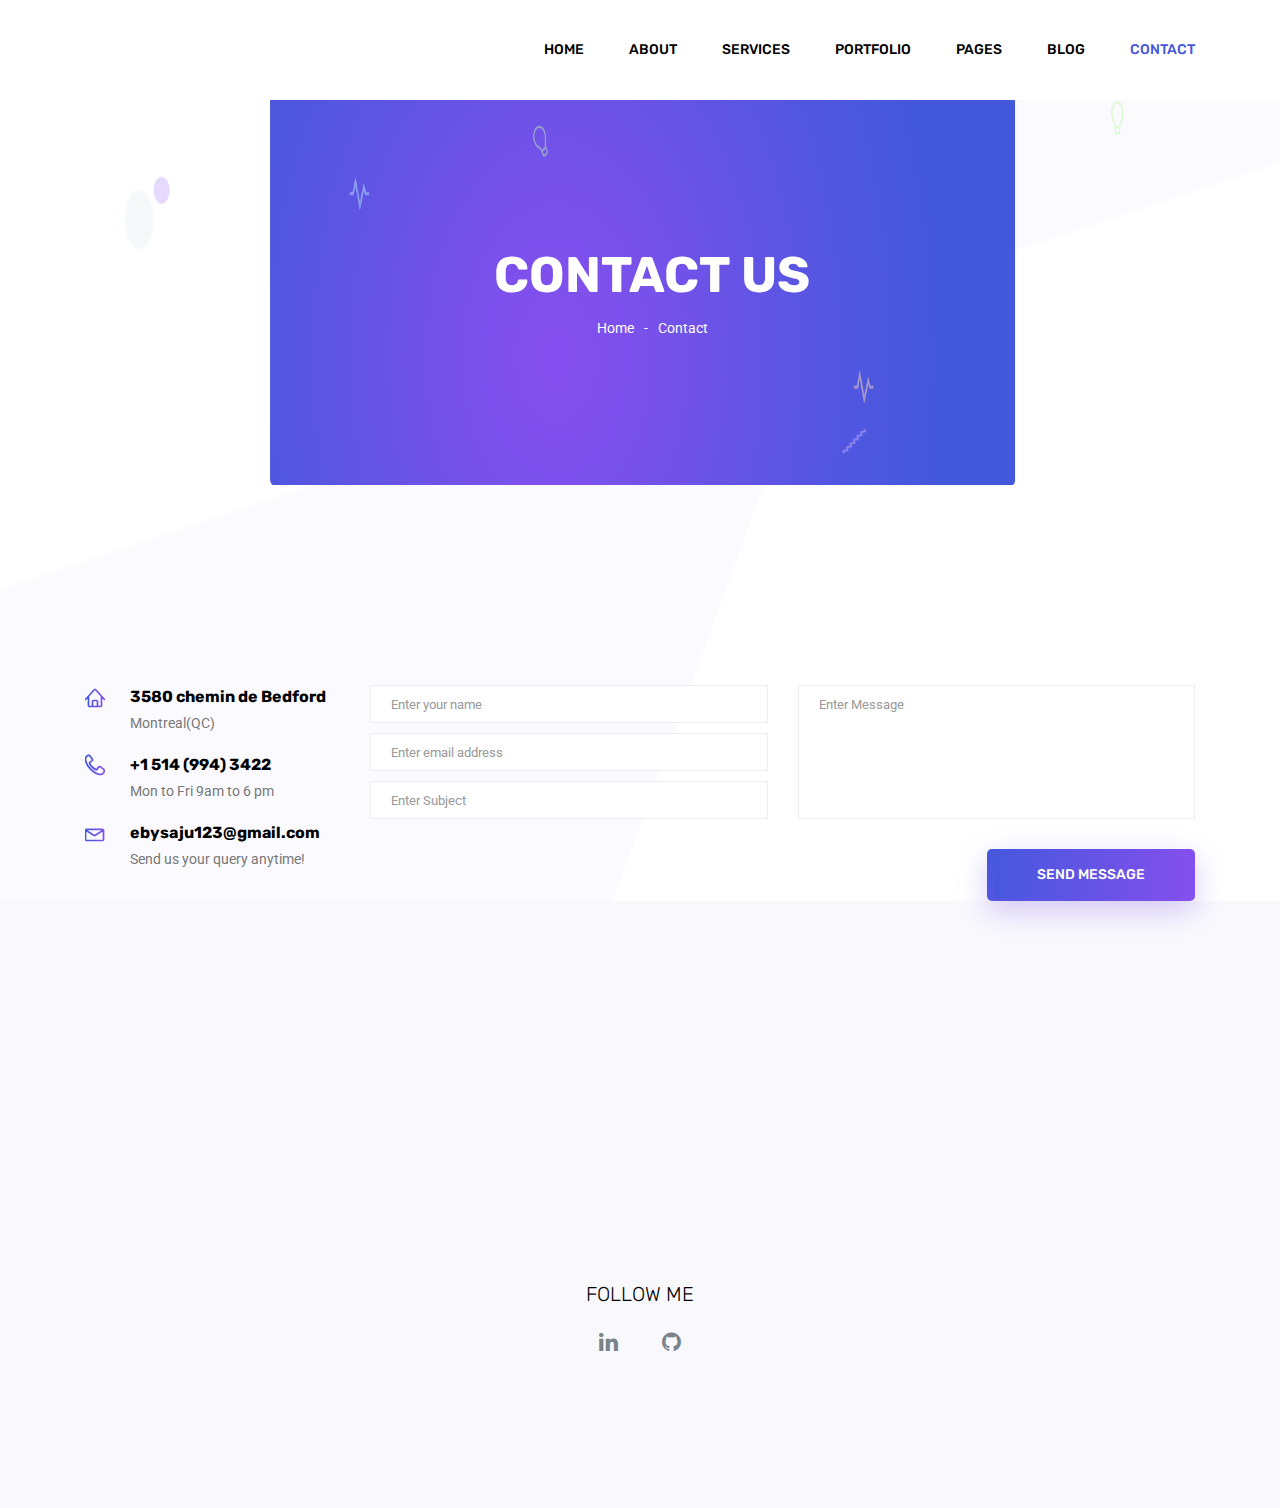
==== contact.html @ 3477c59a "portfolio" ====
<!doctype html>
<html lang="en">

<head>
	<!-- Required meta tags -->
	<meta charset="utf-8">
	<meta name="viewport" content="width=device-width, initial-scale=1, shrink-to-fit=no">
	<link rel="icon" href="img/favicon.png" type="image/png">
	<title>Contact Us</title>
	<!-- Bootstrap CSS -->
	<link rel="stylesheet" href="css/bootstrap.css">
	<link rel="stylesheet" href="vendors/linericon/style.css">
	<link rel="stylesheet" href="css/font-awesome.min.css">
	<link rel="stylesheet" href="vendors/owl-carousel/owl.carousel.min.css">
	<link rel="stylesheet" href="css/magnific-popup.css">
	<link rel="stylesheet" href="vendors/nice-select/css/nice-select.css">
	<!-- main css -->
	<link rel="stylesheet" href="css/style.css">
</head>

<body>

	<!--================ Start Header Area =================-->
	<header class="header_area">
		<div class="main_menu">
			<nav class="navbar navbar-expand-lg navbar-light">
				<div class="container">
					<!-- Brand and toggle get grouped for better mobile display -->
					<a class="navbar-brand logo_h" href="index.html"><img src="img/logo.png" alt=""></a>
					<button class="navbar-toggler" type="button" data-toggle="collapse" data-target="#navbarSupportedContent"
					 aria-controls="navbarSupportedContent" aria-expanded="false" aria-label="Toggle navigation">
						<span class="icon-bar"></span>
						<span class="icon-bar"></span>
						<span class="icon-bar"></span>
					</button>
					<!-- Collect the nav links, forms, and other content for toggling -->
					<div class="collapse navbar-collapse offset" id="navbarSupportedContent">
						<ul class="nav navbar-nav menu_nav justify-content-end">
							<li class="nav-item"><a class="nav-link" href="index.html">Home</a></li>
							<li class="nav-item"><a class="nav-link" href="about.html">About</a></li>
							<li class="nav-item"><a class="nav-link" href="services.html">Services</a></li>
							<li class="nav-item"><a class="nav-link" href="portfolio.html">Portfolio</a></li>
							<li class="nav-item submenu dropdown">
								<a href="#" class="nav-link dropdown-toggle" data-toggle="dropdown" role="button" aria-haspopup="true"
								 aria-expanded="false">Pages</a>
								<ul class="dropdown-menu">
                                    <li class="nav-item"><a class="nav-link" href="elements.html">Elements</a></li>
                                    <li class="nav-item"><a class="nav-link" href="portfolio-details.html">Portfolio Details</a></li>
								</ul>
							</li>
							<li class="nav-item submenu dropdown">
								<a href="#" class="nav-link dropdown-toggle" data-toggle="dropdown" role="button" aria-haspopup="true"
								 aria-expanded="false">Blog</a>
								<ul class="dropdown-menu">
									<li class="nav-item"><a class="nav-link" href="blog.html">Blog</a></li>
									<li class="nav-item"><a class="nav-link" href="single-blog.html">Blog Details</a></li>
								</ul>
							</li>
							<li class="nav-item active"><a class="nav-link" href="contact.html">Contact</a></li>
						</ul>
					</div>
				</div>
			</nav>
		</div>
	</header>
	<!--================ End Header Area =================-->

    <!--================ Start Banner Area =================-->
    <section class="banner_area">
        <div class="banner_inner d-flex align-items-center">
            <div class="container">
                <div class="banner_content text-center">
                    <h2>Contact Us</h2>
                    <div class="page_link">
                        <a href="index.html">Home</a>
                        <a href="contact.html">Contact</a>
                    </div>
                </div>
            </div>
        </div>
    </section>
    <!--================ End Banner Area =================-->
    
    <!--================Contact Area =================-->
    <section class="contact_area section_gap">
        <div class="container">
            <div class="row">
                <div class="col-lg-3">
                    <div class="contact_info">
                        <div class="info_item">
                            <i class="lnr lnr-home"></i>
                            <h6>3580 chemin de Bedford</h6>
                            <p>Montreal(QC)</p>
                        </div>
                        <div class="info_item">
                            <i class="lnr lnr-phone-handset"></i>
                            <h6><a href="#">+1 514 (994) 3422</a></h6>
                            <p>Mon to Fri 9am to 6 pm</p>
                        </div>
                        <div class="info_item">
                            <i class="lnr lnr-envelope"></i>
                            <h6><a href="#">ebysaju123@gmail.com</a></h6>
                            <p>Send us your query anytime!</p>
                        </div>
                    </div>
                </div>
                <div class="col-lg-9">
                    <form class="row contact_form" action="contact_process.php" method="post" id="contactForm" novalidate="novalidate">
                        <div class="col-md-6">
                            <div class="form-group">
                                <input type="text" class="form-control" id="name" name="name" placeholder="Enter your name">
                            </div>
                            <div class="form-group">
                                <input type="email" class="form-control" id="email" name="email" placeholder="Enter email address">
                            </div>
                            <div class="form-group">
                                <input type="text" class="form-control" id="subject" name="subject" placeholder="Enter Subject">
                            </div>
                        </div>
                        <div class="col-md-6">
                            <div class="form-group">
                                <textarea class="form-control" name="message" id="message" rows="1" placeholder="Enter Message"></textarea>
                            </div>
                        </div>
                        <div class="col-md-12 text-right">
                            <button type="submit" value="submit" class="primary_btn">
                                <span>Send Message</span>
                            </button>
                        </div>
                    </form>
                </div>
            </div>
         
    </section>
    <!--================Contact Area =================-->
        
        <!--================Footer Area =================-->
	<footer class="footer_area">
        <div class="container">
            <div class="row justify-content-center">
                <div class="col-lg-12">
                    <div class="footer_top flex-column">
                        <div class="footer_logo">
                            <a href="#">
                                <img src="img/logo.png" alt="">
                            </a>
                            <h4>Follow Me</h4>
                        </div>
                        <div class="footer_social">
                            <a href="https://www.linkedin.com/in/ebysaju/"><i class="fa fa-linkedin"></i></a>
							<a href="https://github.com/EBYSAJU"><i class="fa fa-github"></i></a>
                        </div>
                    </div>
                </div>
            </div>
     
        </div>
    </footer>
    <!--================End Footer Area =================-->
    
    <!-- Optional JavaScript -->
    <!-- jQuery first, then Popper.js, then Bootstrap JS -->
    <script src="js/jquery-3.2.1.min.js"></script>
    <script src="js/popper.js"></script>
    <script src="js/bootstrap.min.js"></script>
    <script src="js/stellar.js"></script>
    <script src="js/jquery.magnific-popup.min.js"></script>
    <script src="vendors/nice-select/js/jquery.nice-select.min.js"></script>
    <script src="vendors/isotope/imagesloaded.pkgd.min.js"></script>
    <script src="vendors/isotope/isotope-min.js"></script>
    <script src="vendors/owl-carousel/owl.carousel.min.js"></script>
    <script src="js/jquery.ajaxchimp.min.js"></script>
    <script src="js/mail-script.js"></script>
    <!--gmaps Js-->
    <script src="https://maps.googleapis.com/maps/api/js?key=AIzaSyCjCGmQ0Uq4exrzdcL6rvxywDDOvfAu6eE"></script>
    <script src="js/gmaps.min.js"></script>
    <script src="js/theme.js"></script>
</body>

</html>
---- vendors/linericon/style.css ----
@font-face {
	font-family: 'Linearicons-Free';
	src:url('fonts/Linearicons-Free.eot?w118d');
	src:url('fonts/Linearicons-Free.eot?#iefixw118d') format('embedded-opentype'),
		url('fonts/Linearicons-Free.woff2?w118d') format('woff2'),
		url('fonts/Linearicons-Free.woff?w118d') format('woff'),
		url('fonts/Linearicons-Free.ttf?w118d') format('truetype'),
		url('fonts/Linearicons-Free.svg?w118d#Linearicons-Free') format('svg');
	font-weight: normal;
	font-style: normal;
}

.lnr {
	font-family: 'Linearicons-Free';
	speak: none;
	font-style: normal;
	font-weight: normal;
	font-variant: normal;
	text-transform: none;
	line-height: 1;

	/* Better Font Rendering =========== */
	-webkit-font-smoothing: antialiased;
	-moz-osx-font-smoothing: grayscale;
}

.lnr-home:before {
	content: "\e800";
}
.lnr-apartment:before {
	content: "\e801";
}
.lnr-pencil:before {
	content: "\e802";
}
.lnr-magic-wand:before {
	content: "\e803";
}
.lnr-drop:before {
	content: "\e804";
}
.lnr-lighter:before {
	content: "\e805";
}
.lnr-poop:before {
	content: "\e806";
}
.lnr-sun:before {
	content: "\e807";
}
.lnr-moon:before {
	content: "\e808";
}
.lnr-cloud:before {
	content: "\e809";
}
.lnr-cloud-upload:before {
	content: "\e80a";
}
.lnr-cloud-download:before {
	content: "\e80b";
}
.lnr-cloud-sync:before {
	content: "\e80c";
}
.lnr-cloud-check:before {
	content: "\e80d";
}
.lnr-database:before {
	content: "\e80e";
}
.lnr-lock:before {
	content: "\e80f";
}
.lnr-cog:before {
	content: "\e810";
}
.lnr-trash:before {
	content: "\e811";
}
.lnr-dice:before {
	content: "\e812";
}
.lnr-heart:before {
	content: "\e813";
}
.lnr-star:before {
	content: "\e814";
}
.lnr-star-half:before {
	content: "\e815";
}
.lnr-star-empty:before {
	content: "\e816";
}
.lnr-flag:before {
	content: "\e817";
}
.lnr-envelope:before {
	content: "\e818";
}
.lnr-paperclip:before {
	content: "\e819";
}
.lnr-inbox:before {
	content: "\e81a";
}
.lnr-eye:before {
	content: "\e81b";
}
.lnr-printer:before {
	content: "\e81c";
}
.lnr-file-empty:before {
	content: "\e81d";
}
.lnr-file-add:before {
	content: "\e81e";
}
.lnr-enter:before {
	content: "\e81f";
}
.lnr-exit:before {
	content: "\e820";
}
.lnr-graduation-hat:before {
	content: "\e821";
}
.lnr-license:before {
	content: "\e822";
}
.lnr-music-note:before {
	content: "\e823";
}
.lnr-film-play:before {
	content: "\e824";
}
.lnr-camera-video:before {
	content: "\e825";
}
.lnr-camera:before {
	content: "\e826";
}
.lnr-picture:before {
	content: "\e827";
}
.lnr-book:before {
	content: "\e828";
}
.lnr-bookmark:before {
	content: "\e829";
}
.lnr-user:before {
	content: "\e82a";
}
.lnr-users:before {
	content: "\e82b";
}
.lnr-shirt:before {
	content: "\e82c";
}
.lnr-store:before {
	content: "\e82d";
}
.lnr-cart:before {
	content: "\e82e";
}
.lnr-tag:before {
	content: "\e82f";
}
.lnr-phone-handset:before {
	content: "\e830";
}
.lnr-phone:before {
	content: "\e831";
}
.lnr-pushpin:before {
	content: "\e832";
}
.lnr-map-marker:before {
	content: "\e833";
}
.lnr-map:before {
	content: "\e834";
}
.lnr-location:before {
	content: "\e835";
}
.lnr-calendar-full:before {
	content: "\e836";
}
.lnr-keyboard:before {
	content: "\e837";
}
.lnr-spell-check:before {
	content: "\e838";
}
.lnr-screen:before {
	content: "\e839";
}
.lnr-smartphone:before {
	content: "\e83a";
}
.lnr-tablet:before {
	content: "\e83b";
}
.lnr-laptop:before {
	content: "\e83c";
}
.lnr-laptop-phone:before {
	content: "\e83d";
}
.lnr-power-switch:before {
	content: "\e83e";
}
.lnr-bubble:before {
	content: "\e83f";
}
.lnr-heart-pulse:before {
	content: "\e840";
}
.lnr-construction:before {
	content: "\e841";
}
.lnr-pie-chart:before {
	content: "\e842";
}
.lnr-chart-bars:before {
	content: "\e843";
}
.lnr-gift:before {
	content: "\e844";
}
.lnr-diamond:before {
	content: "\e845";
}
.lnr-linearicons:before {
	content: "\e846";
}
.lnr-dinner:before {
	content: "\e847";
}
.lnr-coffee-cup:before {
	content: "\e848";
}
.lnr-leaf:before {
	content: "\e849";
}
.lnr-paw:before {
	content: "\e84a";
}
.lnr-rocket:before {
	content: "\e84b";
}
.lnr-briefcase:before {
	content: "\e84c";
}
.lnr-bus:before {
	content: "\e84d";
}
.lnr-car:before {
	content: "\e84e";
}
.lnr-train:before {
	content: "\e84f";
}
.lnr-bicycle:before {
	content: "\e850";
}
.lnr-wheelchair:before {
	content: "\e851";
}
.lnr-select:before {
	content: "\e852";
}
.lnr-earth:before {
	content: "\e853";
}
.lnr-smile:before {
	content: "\e854";
}
.lnr-sad:before {
	content: "\e855";
}
.lnr-neutral:before {
	content: "\e856";
}
.lnr-mustache:before {
	content: "\e857";
}
.lnr-alarm:before {
	content: "\e858";
}
.lnr-bullhorn:before {
	content: "\e859";
}
.lnr-volume-high:before {
	content: "\e85a";
}
.lnr-volume-medium:before {
	content: "\e85b";
}
.lnr-volume-low:before {
	content: "\e85c";
}
.lnr-volume:before {
	content: "\e85d";
}
.lnr-mic:before {
	content: "\e85e";
}
.lnr-hourglass:before {
	content: "\e85f";
}
.lnr-undo:before {
	content: "\e860";
}
.lnr-redo:before {
	content: "\e861";
}
.lnr-sync:before {
	content: "\e862";
}
.lnr-history:before {
	content: "\e863";
}
.lnr-clock:before {
	content: "\e864";
}
.lnr-download:before {
	content: "\e865";
}
.lnr-upload:before {
	content: "\e866";
}
.lnr-enter-down:before {
	content: "\e867";
}
.lnr-exit-up:before {
	content: "\e868";
}
.lnr-bug:before {
	content: "\e869";
}
.lnr-code:before {
	content: "\e86a";
}
.lnr-link:before {
	content: "\e86b";
}
.lnr-unlink:before {
	content: "\e86c";
}
.lnr-thumbs-up:before {
	content: "\e86d";
}
.lnr-thumbs-down:before {
	content: "\e86e";
}
.lnr-magnifier:before {
	content: "\e86f";
}
.lnr-cross:before {
	content: "\e870";
}
.lnr-menu:before {
	content: "\e871";
}
.lnr-list:before {
	content: "\e872";
}
.lnr-chevron-up:before {
	content: "\e873";
}
.lnr-chevron-down:before {
	content: "\e874";
}
.lnr-chevron-left:before {
	content: "\e875";
}
.lnr-chevron-right:before {
	content: "\e876";
}
.lnr-arrow-up:before {
	content: "\e877";
}
.lnr-arrow-down:before {
	content: "\e878";
}
.lnr-arrow-left:before {
	content: "\e879";
}
.lnr-arrow-right:before {
	content: "\e87a";
}
.lnr-move:before {
	content: "\e87b";
}
.lnr-warning:before {
	content: "\e87c";
}
.lnr-question-circle:before {
	content: "\e87d";
}
.lnr-menu-circle:before {
	content: "\e87e";
}
.lnr-checkmark-circle:before {
	content: "\e87f";
}
.lnr-cross-circle:before {
	content: "\e880";
}
.lnr-plus-circle:before {
	content: "\e881";
}
.lnr-circle-minus:before {
	content: "\e882";
}
.lnr-arrow-up-circle:before {
	content: "\e883";
}
.lnr-arrow-down-circle:before {
	content: "\e884";
}
.lnr-arrow-left-circle:before {
	content: "\e885";
}
.lnr-arrow-right-circle:before {
	content: "\e886";
}
.lnr-chevron-up-circle:before {
	content: "\e887";
}
.lnr-chevron-down-circle:before {
	content: "\e888";
}
.lnr-chevron-left-circle:before {
	content: "\e889";
}
.lnr-chevron-right-circle:before {
	content: "\e88a";
}
.lnr-crop:before {
	content: "\e88b";
}
.lnr-frame-expand:before {
	content: "\e88c";
}
.lnr-frame-contract:before {
	content: "\e88d";
}
.lnr-layers:before {
	content: "\e88e";
}
.lnr-funnel:before {
	content: "\e88f";
}
.lnr-text-format:before {
	content: "\e890";
}
.lnr-text-format-remove:before {
	content: "\e891";
}
.lnr-text-size:before {
	content: "\e892";
}
.lnr-bold:before {
	content: "\e893";
}
.lnr-italic:before {
	content: "\e894";
}
.lnr-underline:before {
	content: "\e895";
}
.lnr-strikethrough:before {
	content: "\e896";
}
.lnr-highlight:before {
	content: "\e897";
}
.lnr-text-align-left:before {
	content: "\e898";
}
.lnr-text-align-center:before {
	content: "\e899";
}
.lnr-text-align-right:before {
	content: "\e89a";
}
.lnr-text-align-justify:before {
	content: "\e89b";
}
.lnr-line-spacing:before {
	content: "\e89c";
}
.lnr-indent-increase:before {
	content: "\e89d";
}
.lnr-indent-decrease:before {
	content: "\e89e";
}
.lnr-pilcrow:before {
	content: "\e89f";
}
.lnr-direction-ltr:before {
	content: "\e8a0";
}
.lnr-direction-rtl:before {
	content: "\e8a1";
}
.lnr-page-break:before {
	content: "\e8a2";
}
.lnr-sort-alpha-asc:before {
	content: "\e8a3";
}
.lnr-sort-amount-asc:before {
	content: "\e8a4";
}
.lnr-hand:before {
	content: "\e8a5";
}
.lnr-pointer-up:before {
	content: "\e8a6";
}
.lnr-pointer-right:before {
	content: "\e8a7";
}
.lnr-pointer-down:before {
	content: "\e8a8";
}
.lnr-pointer-left:before {
	content: "\e8a9";
}
---- vendors/nice-select/css/nice-select.css ----
.nice-select {
  -webkit-tap-highlight-color: transparent;
  background-color: #fff;
  border-radius: 5px;
  border: solid 1px #e8e8e8;
  box-sizing: border-box;
  clear: both;
  cursor: pointer;
  display: block;
  float: left;
  font-family: inherit;
  font-size: 14px;
  font-weight: normal;
  height: 42px;
  line-height: 40px;
  outline: none;
  padding-left: 18px;
  padding-right: 30px;
  position: relative;
  text-align: left !important;
  -webkit-transition: all 0.2s ease-in-out;
  transition: all 0.2s ease-in-out;
  -webkit-user-select: none;
     -moz-user-select: none;
      -ms-user-select: none;
          user-select: none;
  white-space: nowrap;
  width: auto; }
  .nice-select:hover {
    border-color: #dbdbdb; }
  .nice-select:active, .nice-select.open, .nice-select:focus {
    border-color: #999; }
  .nice-select:after {
    border-bottom: 2px solid #999;
    border-right: 2px solid #999;
    content: '';
    display: block;
    height: 5px;
    margin-top: -4px;
    pointer-events: none;
    position: absolute;
    right: 12px;
    top: 50%;
    -webkit-transform-origin: 66% 66%;
        -ms-transform-origin: 66% 66%;
            transform-origin: 66% 66%;
    -webkit-transform: rotate(45deg);
        -ms-transform: rotate(45deg);
            transform: rotate(45deg);
    -webkit-transition: all 0.15s ease-in-out;
    transition: all 0.15s ease-in-out;
    width: 5px; }
  .nice-select.open:after {
    -webkit-transform: rotate(-135deg);
        -ms-transform: rotate(-135deg);
            transform: rotate(-135deg); }
  .nice-select.open .list {
    opacity: 1;
    pointer-events: auto;
    -webkit-transform: scale(1) translateY(0);
        -ms-transform: scale(1) translateY(0);
            transform: scale(1) translateY(0); }
  .nice-select.disabled {
    border-color: #ededed;
    color: #999;
    pointer-events: none; }
    .nice-select.disabled:after {
      border-color: #cccccc; }
  .nice-select.wide {
    width: 100%; }
    .nice-select.wide .list {
      left: 0 !important;
      right: 0 !important; }
  .nice-select.right {
    float: right; }
    .nice-select.right .list {
      left: auto;
      right: 0; }
  .nice-select.small {
    font-size: 12px;
    height: 36px;
    line-height: 34px; }
    .nice-select.small:after {
      height: 4px;
      width: 4px; }
    .nice-select.small .option {
      line-height: 34px;
      min-height: 34px; }
  .nice-select .list {
    background-color: #fff;
    border-radius: 5px;
    box-shadow: 0 0 0 1px rgba(68, 68, 68, 0.11);
    box-sizing: border-box;
    margin-top: 4px;
    opacity: 0;
    overflow: hidden;
    padding: 0;
    pointer-events: none;
    position: absolute;
    top: 100%;
    left: 0;
    -webkit-transform-origin: 50% 0;
        -ms-transform-origin: 50% 0;
            transform-origin: 50% 0;
    -webkit-transform: scale(0.75) translateY(-21px);
        -ms-transform: scale(0.75) translateY(-21px);
            transform: scale(0.75) translateY(-21px);
    -webkit-transition: all 0.2s cubic-bezier(0.5, 0, 0, 1.25), opacity 0.15s ease-out;
    transition: all 0.2s cubic-bezier(0.5, 0, 0, 1.25), opacity 0.15s ease-out;
    z-index: 9; }
    .nice-select .list:hover .option:not(:hover) {
      background-color: transparent !important; }
  .nice-select .option {
    cursor: pointer;
    font-weight: 400;
    line-height: 40px;
    list-style: none;
    min-height: 40px;
    outline: none;
    padding-left: 18px;
    padding-right: 29px;
    text-align: left;
    -webkit-transition: all 0.2s;
    transition: all 0.2s; }
    .nice-select .option:hover, .nice-select .option.focus, .nice-select .option.selected.focus {
      background-color: #f6f6f6; }
    .nice-select .option.selected {
      font-weight: bold; }
    .nice-select .option.disabled {
      background-color: transparent;
      color: #999;
      cursor: default; }

.no-csspointerevents .nice-select .list {
  display: none; }

.no-csspointerevents .nice-select.open .list {
  display: block; }
---- css/style.css ----
/*----------------------------------------------------
@File: Default Styles
@Author: SPONDON IT

This file contains the styling for the actual theme, this
is the file you need to edit to change the look of the
theme.
---------------------------------------------------- */
/*=====================================================================
@Template Name: HostHub Construction 
@Developed By: Naim Lasker
Author E-mail: naimlasker@gmail.com

=====================================================================*/
/*----------------------------------------------------*/
/*font Variables*/
/*Color Variables*/
/*=================== fonts ====================*/
@import url("https://fonts.googleapis.com/css?family=Roboto:400,500|Rubik:500,700");
/*---------------------------------------------------- */
/*----------------------------------------------------*/
/* Medium Layout: 1280px */
/* Tablet Layout: 768px */
/* Mobile Layout: 320px */
/* Wide Mobile Layout: 480px */
/*---------------------------------------------------- */
/*----------------------------------------------------*/
body {
  line-height: 26px;
  font-size: 15px;
  font-family: "Roboto", sans-serif;
  font-weight: 400;
  color: #777777;
  background: url(../img/body-bg.png) no-repeat center; }

h1,
h2,
h3,
h4,
h5,
h6 {
  font-family: "Rubik", sans-serif;
  font-weight: 300;
  color: #000000; }

.list {
  list-style: none;
  margin: 0px;
  padding: 0px; }

a {
  text-decoration: none;
  transition: all 0.3s ease-in-out; }
  a:hover, a:focus {
    text-decoration: none;
    outline: none; }

button:focus {
  outline: none;
  box-shadow: none; }

.mt-25 {
  margin-top: 25px; }

.p0 {
  padding-left: 0px;
  padding-right: 0px; }

.white_bg {
  background: #fff !important; }

.mb-50 {
  margin-bottom: 50px; }

.ml-15 {
  margin-left: 15px; }

.ml-20 {
  margin-left: 20px; }

.mt-50 {
  margin-top: 50px; }

/*---------------------------------------------------- */
/*----------------------------------------------------*/
.section_gap {
  padding: 200px 0; }
  @media (max-width: 1199px) {
    .section_gap {
      padding: 80px 0; } }

.section_gap_top {
  padding-top: 200px; }
  @media (max-width: 1199px) {
    .section_gap_top {
      padding-top: 80px; } }

.section_gap_bottom {
  padding-bottom: 200px; }
  @media (max-width: 1199px) {
    .section_gap_bottom {
      padding-bottom: 80px; } }

/* Main Title Area css
============================================================================================ */
.main_title {
  text-align: center;
  margin-bottom: 100px; }
  @media (max-width: 1199px) {
    .main_title {
      margin-bottom: 50px; } }
  .main_title h2 {
    font-size: 36px;
    font-weight: 700;
    margin-bottom: 15px;
    line-height: 50px;
    text-transform: uppercase; }
    @media (max-width: 991px) {
      .main_title h2 br {
        display: none; } }
    @media (max-width: 767px) {
      .main_title h2 {
        font-size: 30px;
        line-height: 34px; } }
  .main_title p {
    margin-bottom: 0px; }
    @media (max-width: 991px) {
      .main_title p br {
        display: none; } }
  .main_title.white h2 {
    color: #fff; }
  .main_title.white p {
    color: #fff;
    opacity: .6; }

/* End Main Title Area css
============================================================================================ */
/* Start Gradient Area css
============================================================================================ */
.gradient-bg, .header_area .navbar .nav .nav-item.submenu ul .nav-item:hover .nav-link, .blog_right_sidebar .widget_title, .blog_right_sidebar .newsletter_widget .bbtns, .blog_right_sidebar .tag_cloud_widget ul li a:hover, .blog-pagination .page-item.active .page-link, .blog-pagination .page-link:hover, .comments-area .btn-reply:hover {
  background: -webkit-linear-gradient(90deg, #4458dc 0%, #854fee 100%);
  background: -moz-linear-gradient(90deg, #4458dc 0%, #854fee 100%);
  background: -o-linear-gradient(90deg, #4458dc 0%, #854fee 100%);
  background: linear-gradient(90deg, #4458dc 0%, #854fee 100%); }

.border-gradient {
  border-image: -webkit-linear-gradient(90deg, #4458dc 0%, #854fee 100%);
  border-image: -moz-linear-gradient(90deg, #4458dc 0%, #854fee 100%);
  border-image: -o-linear-gradient(90deg, #4458dc 0%, #854fee 100%);
  border-image: linear-gradient(90deg, #4458dc 0%, #854fee 100%); }

.gradient-bg2 {
  background: -webkit-linear-gradient(90deg, #4458dc 0%, #854fee 100%);
  background: -moz-linear-gradient(90deg, #4458dc 0%, #854fee 100%);
  background: -o-linear-gradient(90deg, #4458dc 0%, #854fee 100%);
  background: linear-gradient(90deg, #4458dc 0%, #854fee 100%); }

.gradient-color, .contact_info .info_item i {
  background: -webkit-linear-gradient(90deg, #4458dc 0%, #854fee 100%);
  background: -moz-linear-gradient(90deg, #4458dc 0%, #854fee 100%);
  background: -o-linear-gradient(90deg, #4458dc 0%, #854fee 100%);
  background: linear-gradient(90deg, #4458dc 0%, #854fee 100%);
  -webkit-background-clip: text;
  -webkit-text-fill-color: transparent; }

/* End Gradient Area css
============================================================================================ */
.primary_btn {
  display: inline-block;
  color: #fff;
  letter-spacing: 0px;
  font-family: "Rubik", sans-serif;
  font-weight: 500;
  font-size: 14px;
  line-height: 46px;
  outline: none !important;
  text-align: center;
  cursor: pointer;
  text-transform: uppercase;
  border-radius: 5px;
  background-origin: border-box;
  background-clip: content-box, border-box;
  background-image: linear-gradient(to right, #4458dc 0%, #854fee 100%), radial-gradient(circle at top left, #4458dc, #854fee);
  border: double 2px transparent;
  box-shadow: 0px 10px 30px rgba(118, 85, 225, 0.3); }
  .primary_btn span {
    padding: 0 42px; }
  .primary_btn.tr-bg {
    background-image: linear-gradient(#ffffff, #ffffff), radial-gradient(circle at top left, #4458dc, #854fee);
    border: 2px solid transparent;
    color: #222222;
    box-shadow: none; }
    .primary_btn.tr-bg:hover {
      background-image: linear-gradient(to right, #4458dc 0%, #854fee 100%), radial-gradient(circle at top left, #4458dc, #854fee);
      border: double 2px transparent;
      color: #ffffff;
      box-shadow: 0px 10px 30px rgba(118, 85, 225, 0.3); }
  .primary_btn:hover {
    background-image: linear-gradient(#ffffff, #ffffff), radial-gradient(circle at top left, #4458dc, #854fee);
    border: 2px solid #854fee;
    color: #222222;
    box-shadow: none;
    background-clip: border-box; }

.overlay {
  position: absolute;
  left: 0;
  top: 0;
  height: 100%;
  width: 100%; }

/*---------------------------------------------------- */
/*----------------------------------------------------*/
.header_area {
  position: absolute;
  width: 100%;
  z-index: 9999;
  background: #ffffff; }
  .header_area .menu_nav {
    width: 100%; }
  .header_area .navbar {
    background: transparent;
    padding: 0px;
    border: 0px;
    border-radius: 0px;
    width: 100%; }
    .header_area .navbar .nav .nav-item {
      margin-right: 45px; }
      .header_area .navbar .nav .nav-item .nav-link {
        font: 500 14px/100px "Rubik", sans-serif;
        text-transform: uppercase;
        color: #000000;
        padding: 0px;
        display: inline-block; }
        .header_area .navbar .nav .nav-item .nav-link:after {
          display: none; }
      .header_area .navbar .nav .nav-item:hover .nav-link, .header_area .navbar .nav .nav-item.active .nav-link {
        color: #4458dc; }
      .header_area .navbar .nav .nav-item.submenu {
        position: relative; }
        .header_area .navbar .nav .nav-item.submenu ul {
          border: none;
          padding: 0px;
          border-radius: 0px;
          box-shadow: none;
          margin: 0px;
          background: #fff; }
          @media (min-width: 992px) {
            .header_area .navbar .nav .nav-item.submenu ul {
              position: absolute;
              top: 120%;
              left: 0px;
              min-width: 200px;
              text-align: left;
              opacity: 0;
              transition: all 300ms ease-in;
              visibility: hidden;
              display: block;
              border: none;
              padding: 0px;
              border-radius: 0px;
              box-shadow: 0px 10px 30px 0px rgba(0, 0, 0, 0.1); } }
          .header_area .navbar .nav .nav-item.submenu ul:before {
            content: "";
            width: 0;
            height: 0;
            border-style: solid;
            border-width: 10px 10px 0 10px;
            border-color: #eeeeee transparent transparent transparent;
            position: absolute;
            right: 24px;
            top: 45px;
            z-index: 3;
            opacity: 0;
            transition: all 400ms linear; }
          .header_area .navbar .nav .nav-item.submenu ul .nav-item {
            display: block;
            float: none;
            margin-right: 0px;
            border-bottom: 1px solid #ededed;
            margin-left: 0px;
            transition: all 0.4s linear; }
            .header_area .navbar .nav .nav-item.submenu ul .nav-item .nav-link {
              line-height: 45px;
              color: #000000;
              padding: 0px 30px;
              transition: all 150ms linear;
              display: block;
              text-transform: capitalize;
              margin-right: 0px; }
            .header_area .navbar .nav .nav-item.submenu ul .nav-item:last-child {
              border-bottom: none; }
            .header_area .navbar .nav .nav-item.submenu ul .nav-item:hover .nav-link {
              color: #fff; }
        @media (min-width: 992px) {
          .header_area .navbar .nav .nav-item.submenu:hover ul {
            visibility: visible;
            opacity: 1;
            top: 100%; } }
        .header_area .navbar .nav .nav-item.submenu:hover ul .nav-item {
          margin-top: 0px; }
      .header_area .navbar .nav .nav-item:last-child {
        margin-right: 0px; }
  .header_area.navbar_fixed .main_menu {
    position: fixed;
    width: 100%;
    top: -70px;
    left: 0;
    right: 0;
    background: #ffffff;
    transform: translateY(70px);
    transition: transform 500ms ease, background 500ms ease;
    -webkit-transition: transform 500ms ease, background 500ms ease;
    box-shadow: 0px 3px 16px 0px rgba(0, 0, 0, 0.1); }
    .header_area.navbar_fixed .main_menu .navbar .nav .nav-item .nav-link {
      line-height: 70px; }
  @media (min-width: 992px) {
    .header_area.white_menu .navbar .navbar-brand img {
      display: none; }
      .header_area.white_menu .navbar .navbar-brand img + img {
        display: inline-block; } }
  @media (max-width: 991px) {
    .header_area.white_menu .navbar .navbar-brand img {
      display: inline-block; }
      .header_area.white_menu .navbar .navbar-brand img + img {
        display: none; } }
  .header_area.white_menu .navbar .nav .nav-item .nav-link {
    color: #fff; }
  .header_area.white_menu.navbar_fixed .main_menu .navbar .navbar-brand img {
    display: inline-block; }
    .header_area.white_menu.navbar_fixed .main_menu .navbar .navbar-brand img + img {
      display: none; }
  .header_area.white_menu.navbar_fixed .main_menu .navbar .nav .nav-item .nav-link {
    line-height: 70px;
    color: #000000; }

.owl-carousel.off {
  display: -ms-flexbox;
  display: flex; }

/*---------------------------------------------------- */
/*----------------------------------------------------*/
/* Home Banner Area css
============================================================================================ */
.home_banner_area {
  z-index: 1;
  background-position: center;
  background-size: cover; }
  .home_banner_area .banner_inner {
    width: 100%; }
    .home_banner_area .banner_inner .home_right_img {
      padding-top: 197px; }
      @media (max-width: 1480px) {
        .home_banner_area .banner_inner .home_right_img img {
          max-width: 100%;
          height: auto; } }
      @media (max-width: 991px) {
        .home_banner_area .banner_inner .home_right_img {
          display: none; } }
    .home_banner_area .banner_inner .col-lg-7 {
      vertical-align: middle;
      align-self: center; }
    .home_banner_area .banner_inner .banner_content {
      text-align: left; }
      @media (max-width: 991px) {
        .home_banner_area .banner_inner .banner_content {
          margin-top: 150px; } }
      .home_banner_area .banner_inner .banner_content h3 {
        font-size: 40px;
        margin-bottom: 20px;
        position: relative; }
        .home_banner_area .banner_inner .banner_content h3:after {
          content: '';
          width: 410px;
          height: 2px;
          position: absolute;
          top: 50%;
          left: 23%;
          background: #000000; }
          @media (max-width: 575px) {
            .home_banner_area .banner_inner .banner_content h3:after {
              display: none; } }
      .home_banner_area .banner_inner .banner_content h1 {
        margin-top: 20px;
        font-size: 70px;
        line-height: 60px;
        margin-bottom: 25px; }
        @media (max-width: 1024px) {
          .home_banner_area .banner_inner .banner_content h1 {
            font-size: 60px; } }
        @media (max-width: 767px) {
          .home_banner_area .banner_inner .banner_content h1 {
            font-size: 50px; } }
      .home_banner_area .banner_inner .banner_content h5 {
        font-size: 24px;
        margin-bottom: 35px; }
      .home_banner_area .banner_inner .banner_content .primary_btn {
        margin-right: 20px; }

.banner_area {
  position: relative;
  z-index: 1;
  min-height: 485px; }
  @media (max-width: 1199px) {
    .banner_area {
      min-height: 350px; } }
  .banner_area .banner_inner {
    position: relative;
    overflow: hidden;
    width: 100%;
    min-height: 485px;
    background: url(../img/banner/common-banner.png) no-repeat right bottom;
    background-size: 90% 85%;
    width: 98%;
    z-index: 1; }
    @media (max-width: 1199px) {
      .banner_area .banner_inner {
        min-height: 350px; } }
    @media (max-width: 991px) {
      .banner_area .banner_inner {
        background: #854fee;
        width: 100%; } }
    .banner_area .banner_inner .banner_content {
      margin-left: 50px;
      margin-top: 100px; }
      @media (max-width: 991px) {
        .banner_area .banner_inner .banner_content {
          margin-left: 0px;
          margin-top: 50px; } }
      .banner_area .banner_inner .banner_content h2 {
        color: #fff;
        font-size: 50px;
        font-family: "Rubik", sans-serif;
        margin-bottom: 10px;
        text-transform: uppercase;
        font-weight: 700; }
        @media (max-width: 991px) {
          .banner_area .banner_inner .banner_content h2 {
            font-size: 30px; } }
      .banner_area .banner_inner .banner_content .page_link a {
        font-size: 14px;
        color: #fff;
        font-family: "Roboto", sans-serif;
        margin-right: 20px;
        position: relative; }
        .banner_area .banner_inner .banner_content .page_link a:before {
          content: "-";
          position: absolute;
          right: -14px;
          top: 50%;
          -webkit-transform: translateY(-50%);
          -moz-transform: translateY(-50%);
          -ms-transform: translateY(-50%);
          -o-transform: translateY(-50%);
          transform: translateY(-50%); }
        .banner_area .banner_inner .banner_content .page_link a:last-child {
          margin-right: 0px; }
          .banner_area .banner_inner .banner_content .page_link a:last-child:before {
            display: none; }

/* End Home Banner Area css
============================================================================================ */
/*---------------------------------------------------- */
/*----------------------------------------------------*/
/* Latest Blog Area css
============================================================================================ */
/* End Latest Blog Area css
============================================================================================ */
.blog_btn {
  border: 1px solid #eeeeee;
  background: #f9f9ff;
  padding: 0px 32px;
  font-size: 13px;
  font-weight: 500;
  font-family: "Roboto", sans-serif;
  color: #000000;
  line-height: 34px;
  display: inline-block; }
  .blog_btn:hover {
    background: #4458dc;
    border-color: #4458dc;
    color: #fff; }

.white_bg_btn {
  background: #fff;
  display: inline-block;
  color: #000000;
  line-height: 40px;
  padding: 0px 28px;
  font-size: 14px;
  font-family: "Roboto", sans-serif;
  font-weight: 500;
  text-transform: uppercase;
  -webkit-transition: all 0.4s ease 0s;
  -moz-transition: all 0.4s ease 0s;
  -o-transition: all 0.4s ease 0s;
  transition: all 0.4s ease 0s;
  border: none; }
  .white_bg_btn:hover {
    background: #4458dc;
    color: #fff; }

/* Causes Area css
============================================================================================ */
.causes_slider .owl-dots {
  text-align: center;
  margin-top: 80px; }
  .causes_slider .owl-dots .owl-dot {
    height: 14px;
    width: 14px;
    background: #eeeeee;
    display: inline-block;
    margin-right: 7px; }
    .causes_slider .owl-dots .owl-dot:last-child {
      margin-right: 0px; }
    .causes_slider .owl-dots .owl-dot.active {
      background: #4458dc; }

.causes_item {
  background: #fff; }
  .causes_item .causes_img {
    position: relative; }
    .causes_item .causes_img .c_parcent {
      position: absolute;
      bottom: 0px;
      width: 100%;
      left: 0px;
      height: 3px;
      background: rgba(255, 255, 255, 0.5); }
      .causes_item .causes_img .c_parcent span {
        width: 70%;
        height: 3px;
        background: #4458dc;
        position: absolute;
        left: 0px;
        bottom: 0px; }
        .causes_item .causes_img .c_parcent span:before {
          content: "75%";
          position: absolute;
          right: -10px;
          bottom: 0px;
          background: #4458dc;
          color: #fff;
          padding: 0px 5px; }
  .causes_item .causes_text {
    padding: 30px 35px 40px 30px; }
    .causes_item .causes_text h4 {
      color: #000000;
      font-family: "Roboto", sans-serif;
      font-size: 18px;
      font-weight: 600;
      margin-bottom: 15px;
      cursor: pointer; }
      .causes_item .causes_text h4:hover {
        color: #4458dc; }
    .causes_item .causes_text p {
      font-size: 14px;
      line-height: 24px;
      color: #777777;
      font-weight: 300;
      margin-bottom: 0px; }
  .causes_item .causes_bottom a {
    width: 50%;
    border: 1px solid #4458dc;
    text-align: center;
    float: left;
    line-height: 50px;
    background: #4458dc;
    color: #fff;
    font-family: "Roboto", sans-serif;
    font-size: 14px;
    font-weight: 500; }
    .causes_item .causes_bottom a + a {
      border-color: #eeeeee;
      background: #fff;
      font-size: 14px;
      color: #000000; }

/* End Causes Area css
============================================================================================ */
/*================= latest_blog_area css =============*/
.single-recent-blog-post {
  margin-bottom: 30px; }
  .single-recent-blog-post .thumb {
    overflow: hidden; }
    .single-recent-blog-post .thumb img {
      transition: all 0.7s linear; }
  .single-recent-blog-post .details {
    padding-top: 30px; }
    .single-recent-blog-post .details .sec_h4 {
      line-height: 24px;
      padding: 10px 0px 13px;
      transition: all 0.3s linear; }
      .single-recent-blog-post .details .sec_h4:hover {
        color: #777777; }
  .single-recent-blog-post .date {
    font-size: 14px;
    line-height: 24px;
    font-weight: 400; }
  .single-recent-blog-post:hover img {
    transform: scale(1.23) rotate(10deg); }

.tags .tag_btn {
  font-size: 12px;
  font-weight: 500;
  line-height: 20px;
  border: 1px solid #eeeeee;
  display: inline-block;
  padding: 1px 18px;
  text-align: center;
  color: #000000; }
  .tags .tag_btn:before {
    background: #4458dc; }
  .tags .tag_btn + .tag_btn {
    margin-left: 2px; }

/*========= blog_categorie_area css ===========*/
.blog_categorie_area {
  padding-bottom: 80px; }

.categories_post {
  position: relative;
  text-align: center;
  cursor: pointer; }
  .categories_post img {
    max-width: 100%; }
  .categories_post .categories_details {
    position: absolute;
    top: 20px;
    left: 20px;
    right: 20px;
    bottom: 20px;
    background: rgba(34, 34, 34, 0.8);
    color: #fff;
    transition: all 0.3s linear;
    display: flex;
    align-items: center;
    justify-content: center; }
    .categories_post .categories_details h5 {
      margin-bottom: 0px;
      font-size: 18px;
      line-height: 26px;
      text-transform: uppercase;
      color: #fff;
      position: relative; }
    .categories_post .categories_details p {
      font-weight: 300;
      font-size: 14px;
      line-height: 26px;
      margin-bottom: 0px;
      -webkit-transition: all 0.4s ease 0s;
      -moz-transition: all 0.4s ease 0s;
      -o-transition: all 0.4s ease 0s;
      transition: all 0.4s ease 0s; }
    .categories_post .categories_details .border_line {
      margin: 10px 0px;
      background: #fff;
      width: 100%;
      height: 1px; }
  .categories_post:hover .categories_details {
    background: rgba(68, 88, 220, 0.85); }

/*============ blog_left_sidebar css ==============*/
.blog_item {
  margin-bottom: 40px; }

.blog_info {
  padding-top: 30px; }
  .blog_info .post_tag {
    padding-bottom: 20px; }
    .blog_info .post_tag a {
      font: 300 14px/21px "Roboto", sans-serif;
      color: #000000; }
      .blog_info .post_tag a:hover {
        color: #777777; }
      .blog_info .post_tag a.active {
        color: #4458dc; }
  .blog_info .blog_meta li a {
    font: 300 14px/20px "Roboto", sans-serif;
    color: #777777;
    vertical-align: middle;
    padding-bottom: 12px;
    display: inline-block; }
    .blog_info .blog_meta li a i {
      color: #000000;
      font-size: 16px;
      font-weight: 600;
      padding-left: 15px;
      line-height: 20px;
      vertical-align: middle; }
    .blog_info .blog_meta li a:hover {
      color: #4458dc; }

.blog_post img {
  max-width: 100%; }
.blog_post .primary_btn {
  line-height: 38px; }

.blog_details {
  padding-top: 20px; }
  .blog_details h2 {
    font-size: 24px;
    line-height: 36px;
    color: #000000;
    font-weight: 600;
    transition: all 0.3s linear; }
    .blog_details h2:hover {
      color: #4458dc; }
  .blog_details p {
    margin-bottom: 26px; }

.view_btn {
  font-size: 14px;
  line-height: 36px;
  display: inline-block;
  color: #000000;
  font-weight: 500;
  padding: 0px 30px;
  background: #fff; }

.blog_right_sidebar {
  border: 1px solid #eeeeee;
  background: #fafaff;
  padding: 30px; }
  .blog_right_sidebar .widget_title {
    font-size: 18px;
    line-height: 25px;
    text-align: center;
    color: #fff;
    padding: 8px 0px;
    margin-bottom: 30px; }
  .blog_right_sidebar .search_widget .input-group .form-control {
    position: relative;
    font-size: 14px;
    line-height: 29px;
    width: 100%;
    font-weight: 300;
    color: #777777;
    padding-left: 20px;
    border-radius: 45px;
    z-index: 0;
    border: double 2px transparent;
    background-image: linear-gradient(white, white), radial-gradient(circle at top left, #4458dc, #854fee);
    background-image: -webkit-linear-gradient(white, white), -webkit-radial-gradient(circle at top left, #4458dc, #854fee);
    background-image: -moz-linear-gradient(white, white), -moz-radial-gradient(circle at top left, #4458dc, #854fee);
    background-image: -ms-linear-gradient(white, white), -ms-radial-gradient(circle at top left, #4458dc, #854fee);
    background-image: -o-linear-gradient(white, white), -o-radial-gradient(circle at top left, #4458dc, #854fee);
    background-origin: border-box;
    background-clip: content-box, border-box;
    padding: 0;
    text-indent: 20px; }
    .blog_right_sidebar .search_widget .input-group .form-control.placeholder {
      color: #777777;
      text-transform: uppercase;
      font-size: 12px; }
    .blog_right_sidebar .search_widget .input-group .form-control:-moz-placeholder {
      color: #777777;
      text-transform: uppercase;
      font-size: 12px; }
    .blog_right_sidebar .search_widget .input-group .form-control::-moz-placeholder {
      color: #777777;
      text-transform: uppercase;
      font-size: 12px; }
    .blog_right_sidebar .search_widget .input-group .form-control::-webkit-input-placeholder {
      color: #777777;
      text-transform: uppercase;
      font-size: 12px; }
    .blog_right_sidebar .search_widget .input-group .form-control:focus {
      box-shadow: none; }
  .blog_right_sidebar .search_widget .input-group .btn-default {
    position: absolute;
    right: 20px;
    background: transparent;
    border: 0px;
    box-shadow: none;
    font-size: 14px;
    color: #000000;
    font-weight: 600;
    padding: 0px;
    top: 50%;
    -webkit-transform: translateY(-50%);
    -moz-transform: translateY(-50%);
    -ms-transform: translateY(-50%);
    -o-transform: translateY(-50%);
    transform: translateY(-50%);
    z-index: 1; }
  .blog_right_sidebar .author_widget {
    text-align: center; }
    .blog_right_sidebar .author_widget h4 {
      font-size: 18px;
      line-height: 20px;
      color: #000000;
      margin-bottom: 5px;
      margin-top: 30px; }
    .blog_right_sidebar .author_widget p {
      margin-bottom: 0px; }
    .blog_right_sidebar .author_widget .social_icon {
      padding: 7px 0px 15px; }
      .blog_right_sidebar .author_widget .social_icon a {
        font-size: 14px;
        color: #000000;
        transition: all 0.2s linear; }
        .blog_right_sidebar .author_widget .social_icon a + a {
          margin-left: 20px; }
        .blog_right_sidebar .author_widget .social_icon a:hover {
          color: #4458dc; }
  .blog_right_sidebar .popular_post_widget .post_item .media-body {
    justify-content: center;
    align-self: center;
    padding-left: 20px; }
    .blog_right_sidebar .popular_post_widget .post_item .media-body h3 {
      font-size: 14px;
      line-height: 20px;
      color: #000000;
      margin-bottom: 4px;
      transition: all 0.3s linear; }
      .blog_right_sidebar .popular_post_widget .post_item .media-body h3:hover {
        color: #4458dc; }
    .blog_right_sidebar .popular_post_widget .post_item .media-body p {
      font-size: 12px;
      line-height: 21px;
      margin-bottom: 0px; }
  .blog_right_sidebar .popular_post_widget .post_item + .post_item {
    margin-top: 20px; }
  .blog_right_sidebar .post_category_widget .cat-list li {
    border-bottom: 2px dotted #eee;
    transition: all 0.3s ease 0s;
    padding-bottom: 12px; }
    .blog_right_sidebar .post_category_widget .cat-list li a {
      font-size: 14px;
      line-height: 20px;
      color: #777; }
      .blog_right_sidebar .post_category_widget .cat-list li a p {
        margin-bottom: 0px; }
    .blog_right_sidebar .post_category_widget .cat-list li + li {
      padding-top: 15px; }
    .blog_right_sidebar .post_category_widget .cat-list li:hover a {
      color: #4458dc; }
    .blog_right_sidebar .post_category_widget .cat-list li:hover {
      border-color: #4458dc; }
  .blog_right_sidebar .newsletter_widget {
    text-align: center; }
    .blog_right_sidebar .newsletter_widget .form-group {
      margin-bottom: 8px; }
    .blog_right_sidebar .newsletter_widget .input-group-prepend {
      margin-right: -1px; }
    .blog_right_sidebar .newsletter_widget .input-group-text {
      background: #fff;
      border-radius: 0px;
      vertical-align: top;
      font-size: 12px;
      line-height: 36px;
      padding: 0px 0px 0px 15px;
      border: 1px solid #eeeeee;
      border-right: 0px; }
    .blog_right_sidebar .newsletter_widget .form-control {
      font-size: 12px;
      line-height: 24px;
      color: #cccccc;
      border: 1px solid #eeeeee;
      border-left: 0px;
      border-radius: 0px; }
      .blog_right_sidebar .newsletter_widget .form-control.placeholder {
        color: #cccccc; }
      .blog_right_sidebar .newsletter_widget .form-control:-moz-placeholder {
        color: #cccccc; }
      .blog_right_sidebar .newsletter_widget .form-control::-moz-placeholder {
        color: #cccccc; }
      .blog_right_sidebar .newsletter_widget .form-control::-webkit-input-placeholder {
        color: #cccccc; }
      .blog_right_sidebar .newsletter_widget .form-control:focus {
        outline: none;
        box-shadow: none; }
    .blog_right_sidebar .newsletter_widget .bbtns {
      color: #fff;
      font-size: 12px;
      line-height: 38px;
      display: inline-block;
      font-weight: 500;
      padding: 0px 24px 0px 24px;
      border-radius: 0; }
    .blog_right_sidebar .newsletter_widget .text-bottom {
      font-size: 12px; }
  .blog_right_sidebar .tag_cloud_widget ul li {
    display: inline-block; }
    .blog_right_sidebar .tag_cloud_widget ul li a {
      display: inline-block;
      border: 1px solid #eee;
      background: #fff;
      padding: 0px 13px;
      margin-bottom: 8px;
      transition: all 0.3s ease 0s;
      color: #000000;
      font-size: 12px; }
      .blog_right_sidebar .tag_cloud_widget ul li a:hover {
        color: #fff; }
  .blog_right_sidebar .br {
    width: 100%;
    height: 1px;
    background: #eeeeee;
    margin: 30px 0px; }

.blog-pagination {
  padding-top: 25px;
  padding-bottom: 95px; }
  .blog-pagination .page-link {
    border-radius: 0; }
  .blog-pagination .page-item {
    border: none; }

.page-link {
  background: transparent;
  font-weight: 400; }

.blog-pagination .page-item.active .page-link {
  border-color: transparent;
  color: #fff; }

.blog-pagination .page-link {
  position: relative;
  display: block;
  padding: 0.5rem 0.75rem;
  margin-left: -1px;
  line-height: 1.25;
  color: #8a8a8a;
  border: none; }

.blog-pagination .page-link .lnr {
  font-weight: 600; }

.blog-pagination .page-item:last-child .page-link,
.blog-pagination .page-item:first-child .page-link {
  border-radius: 0; }

.blog-pagination .page-link:hover {
  color: #fff;
  text-decoration: none;
  border-color: #eee; }

/*============ Start Blog Single Styles  =============*/
.single-post-area .social-links {
  padding-top: 10px; }
  .single-post-area .social-links li {
    display: inline-block;
    margin-bottom: 10px; }
    .single-post-area .social-links li a {
      color: #cccccc;
      padding: 7px;
      font-size: 14px;
      transition: all 0.2s linear; }
      .single-post-area .social-links li a:hover {
        color: #4458dc; }
.single-post-area .blog_details {
  padding-top: 26px; }
  .single-post-area .blog_details p {
    margin-bottom: 10px; }
.single-post-area .quotes {
  margin-top: 20px;
  margin-bottom: 30px;
  padding: 24px 35px 24px 30px;
  background-color: white;
  box-shadow: -20.84px 21.58px 30px 0px rgba(176, 176, 176, 0.1);
  font-size: 14px;
  line-height: 24px;
  color: #777;
  font-style: italic; }
.single-post-area .arrow {
  position: absolute; }
  .single-post-area .arrow .lnr {
    font-size: 20px;
    font-weight: 600; }
.single-post-area .thumb .overlay-bg {
  background: rgba(0, 0, 0, 0.8); }
.single-post-area .navigation-area {
  border-top: 1px solid #eee;
  padding-top: 30px;
  margin-top: 60px; }
  .single-post-area .navigation-area p {
    margin-bottom: 0px; }
  .single-post-area .navigation-area h4 {
    font-size: 18px;
    line-height: 25px;
    color: #000000; }
  .single-post-area .navigation-area .nav-left {
    text-align: left; }
    .single-post-area .navigation-area .nav-left .thumb {
      margin-right: 20px;
      background: #000; }
      .single-post-area .navigation-area .nav-left .thumb img {
        -webkit-transition: all 0.4s ease 0s;
        -moz-transition: all 0.4s ease 0s;
        -o-transition: all 0.4s ease 0s;
        transition: all 0.4s ease 0s; }
    .single-post-area .navigation-area .nav-left .lnr {
      margin-left: 20px;
      opacity: 0;
      -webkit-transition: all 0.4s ease 0s;
      -moz-transition: all 0.4s ease 0s;
      -o-transition: all 0.4s ease 0s;
      transition: all 0.4s ease 0s; }
    .single-post-area .navigation-area .nav-left:hover .lnr {
      opacity: 1; }
    .single-post-area .navigation-area .nav-left:hover .thumb img {
      opacity: .5; }
    @media (max-width: 767px) {
      .single-post-area .navigation-area .nav-left {
        margin-bottom: 30px; } }
  .single-post-area .navigation-area .nav-right {
    text-align: right; }
    .single-post-area .navigation-area .nav-right .thumb {
      margin-left: 20px;
      background: #000; }
      .single-post-area .navigation-area .nav-right .thumb img {
        -webkit-transition: all 0.4s ease 0s;
        -moz-transition: all 0.4s ease 0s;
        -o-transition: all 0.4s ease 0s;
        transition: all 0.4s ease 0s; }
    .single-post-area .navigation-area .nav-right .lnr {
      margin-right: 20px;
      opacity: 0;
      -webkit-transition: all 0.4s ease 0s;
      -moz-transition: all 0.4s ease 0s;
      -o-transition: all 0.4s ease 0s;
      transition: all 0.4s ease 0s; }
    .single-post-area .navigation-area .nav-right:hover .lnr {
      opacity: 1; }
    .single-post-area .navigation-area .nav-right:hover .thumb img {
      opacity: .5; }
@media (max-width: 991px) {
  .single-post-area .sidebar-widgets {
    padding-bottom: 0px; } }

.comments-area {
  background: #fafaff;
  border: 1px solid #eee;
  padding: 50px 30px;
  margin-top: 50px; }
  @media (max-width: 414px) {
    .comments-area {
      padding: 50px 8px; } }
  .comments-area h4 {
    text-align: center;
    margin-bottom: 50px;
    color: #000000;
    font-size: 18px; }
  .comments-area h5 {
    font-size: 16px;
    margin-bottom: 0px; }
  .comments-area a {
    color: #000000; }
  .comments-area .comment-list {
    padding-bottom: 48px; }
    .comments-area .comment-list:last-child {
      padding-bottom: 0px; }
    .comments-area .comment-list.left-padding {
      padding-left: 25px; }
    @media (max-width: 413px) {
      .comments-area .comment-list .single-comment h5 {
        font-size: 12px; }
      .comments-area .comment-list .single-comment .date {
        font-size: 11px; }
      .comments-area .comment-list .single-comment .comment {
        font-size: 10px; } }
  .comments-area .thumb {
    margin-right: 20px; }
  .comments-area .date {
    font-size: 13px;
    color: #cccccc;
    margin-bottom: 13px; }
  .comments-area .comment {
    color: #777777;
    margin-bottom: 0px; }
  .comments-area .btn-reply {
    background-color: #fff;
    color: #000000;
    border: 1px solid #eee;
    padding: 2px 18px;
    font-size: 12px;
    display: block;
    font-weight: 600;
    -webkit-transition: all 0.4s ease 0s;
    -moz-transition: all 0.4s ease 0s;
    -o-transition: all 0.4s ease 0s;
    transition: all 0.4s ease 0s; }
    .comments-area .btn-reply:hover {
      border: transparent;
      color: #fff; }

.comment-form {
  background: #fafaff;
  text-align: center;
  border: 1px solid #eee;
  padding: 47px 30px 43px;
  margin-top: 50px;
  margin-bottom: 40px; }
  .comment-form h4 {
    text-align: center;
    margin-bottom: 50px;
    font-size: 18px;
    line-height: 22px;
    color: #000000; }
  .comment-form .name {
    padding-left: 0px; }
    @media (max-width: 767px) {
      .comment-form .name {
        padding-right: 0px;
        margin-bottom: 1rem; } }
  .comment-form .email {
    padding-right: 0px; }
    @media (max-width: 991px) {
      .comment-form .email {
        padding-left: 0px; } }
  .comment-form .form-control {
    padding: 8px 20px;
    background: #fff;
    border: none;
    border-radius: 0px;
    width: 100%;
    font-size: 14px;
    color: #777777;
    border: 1px solid transparent; }
    .comment-form .form-control:focus {
      box-shadow: none;
      border: 1px solid #eee; }
  .comment-form textarea.form-control {
    height: 140px;
    resize: none; }
  .comment-form ::-webkit-input-placeholder {
    /* Chrome/Opera/Safari */
    font-size: 13px;
    color: #777; }
  .comment-form ::-moz-placeholder {
    /* Firefox 19+ */
    font-size: 13px;
    color: #777; }
  .comment-form :-ms-input-placeholder {
    /* IE 10+ */
    font-size: 13px;
    color: #777; }
  .comment-form :-moz-placeholder {
    /* Firefox 18- */
    font-size: 13px;
    color: #777; }

/*============ End Blog Single Styles  =============*/
/*---------------------------------------------------- */
/*----------------------------------------------------*/
/*============== contact_area css ================*/
.mapBox {
  height: 420px;
  margin-top: 80px; }

.contact_info .info_item {
  position: relative;
  padding-left: 45px; }
  .contact_info .info_item i {
    position: absolute;
    left: 0;
    top: 0;
    font-size: 20px;
    line-height: 24px;
    font-weight: 600; }
  .contact_info .info_item h6 {
    font-size: 16px;
    line-height: 24px;
    color: "Roboto", sans-serif;
    font-weight: bold;
    margin-bottom: 0px;
    color: #000000; }
    .contact_info .info_item h6 a {
      color: #000000; }
  .contact_info .info_item p {
    font-size: 14px;
    line-height: 24px;
    padding: 2px 0px; }

.contact_form .form-group {
  margin-bottom: 10px; }
  .contact_form .form-group .form-control {
    font-size: 13px;
    line-height: 26px;
    color: #999;
    border: 1px solid #eeeeee;
    font-family: "Roboto", sans-serif;
    border-radius: 0px;
    padding-left: 20px; }
    .contact_form .form-group .form-control:focus {
      box-shadow: none;
      outline: none; }
    .contact_form .form-group .form-control.placeholder {
      color: #999; }
    .contact_form .form-group .form-control:-moz-placeholder {
      color: #999; }
    .contact_form .form-group .form-control::-moz-placeholder {
      color: #999; }
    .contact_form .form-group .form-control::-webkit-input-placeholder {
      color: #999; }
  .contact_form .form-group textarea {
    resize: none; }
    .contact_form .form-group textarea.form-control {
      height: 134px; }
.contact_form .primary_btn {
  margin-top: 20px; }

/* Contact Success and error Area css
============================================================================================ */
.modal-message .modal-dialog {
  position: absolute;
  top: 36%;
  left: 50%;
  transform: translateX(-50%) translateY(-50%) !important;
  margin: 0px;
  max-width: 500px;
  width: 100%; }
  .modal-message .modal-dialog .modal-content .modal-header {
    text-align: center;
    display: block;
    border-bottom: none;
    padding-top: 50px;
    padding-bottom: 50px; }
    .modal-message .modal-dialog .modal-content .modal-header .close {
      position: absolute;
      right: -15px;
      top: -15px;
      padding: 0px;
      color: #fff;
      opacity: 1;
      cursor: pointer; }
    .modal-message .modal-dialog .modal-content .modal-header h2 {
      display: block;
      text-align: center;
      color: #4458dc;
      padding-bottom: 10px;
      font-family: "Roboto", sans-serif; }
    .modal-message .modal-dialog .modal-content .modal-header p {
      display: block; }

/* End Contact Success and error Area css
============================================================================================ */
/*---------------------------------------------------- */
/*----------------------------------------------------*/
/*============== Elements Area css ================*/
.mb-20 {
  margin-bottom: 20px; }

.mb-30 {
  margin-bottom: 30px; }

.sample-text-area {
  padding: 100px 0px; }
  .sample-text-area .title_color {
    margin-bottom: 30px; }
  .sample-text-area p {
    line-height: 26px; }
    .sample-text-area p b {
      font-weight: bold;
      color: #4458dc; }
    .sample-text-area p i {
      color: #4458dc;
      font-style: italic; }
    .sample-text-area p sup {
      color: #4458dc;
      font-style: italic; }
    .sample-text-area p sub {
      color: #4458dc;
      font-style: italic; }
    .sample-text-area p del {
      color: #4458dc; }
    .sample-text-area p u {
      color: #4458dc; }

/*============== End Elements Area css ================*/
/*==============Elements Button Area css ================*/
.elements_button .title_color {
  margin-bottom: 30px;
  color: #000000; }

.title_color {
  color: #000000; }

.button-group-area {
  margin-top: 15px; }
  .button-group-area:nth-child(odd) {
    margin-top: 40px; }
  .button-group-area:first-child {
    margin-top: 0px; }
  .button-group-area .theme_btn {
    margin-right: 10px; }
  .button-group-area .link {
    text-decoration: underline;
    color: #000000;
    background: transparent; }
    .button-group-area .link:hover {
      color: #fff; }
  .button-group-area .disable {
    background: transparent;
    color: #007bff;
    cursor: not-allowed; }
    .button-group-area .disable:before {
      display: none; }

.primary {
  background: #52c5fd; }
  .primary:before {
    background: #2faae6; }

.success {
  background: #4cd3e3; }
  .success:before {
    background: #2ebccd; }

.info {
  background: #38a4ff; }
  .info:before {
    background: #298cdf; }

.warning {
  background: #f4e700; }
  .warning:before {
    background: #e1d608; }

.danger {
  background: #f54940; }
  .danger:before {
    background: #e13b33; }

.primary-border {
  background: transparent;
  border: 1px solid #52c5fd;
  color: #52c5fd; }
  .primary-border:before {
    background: #52c5fd; }

.success-border {
  background: transparent;
  border: 1px solid #4cd3e3;
  color: #4cd3e3; }
  .success-border:before {
    background: #4cd3e3; }

.info-border {
  background: transparent;
  border: 1px solid #38a4ff;
  color: #38a4ff; }
  .info-border:before {
    background: #38a4ff; }

.warning-border {
  background: #fff;
  border: 1px solid #f4e700;
  color: #f4e700; }
  .warning-border:before {
    background: #f4e700; }

.danger-border {
  background: transparent;
  border: 1px solid #f54940;
  color: #f54940; }
  .danger-border:before {
    background: #f54940; }

.link-border {
  background: transparent;
  border: 1px solid #4458dc;
  color: #4458dc; }
  .link-border:before {
    background: #4458dc; }

.radius {
  border-radius: 3px; }

.circle {
  border-radius: 20px; }

.arrow span {
  padding-left: 5px; }

.e-large {
  line-height: 50px;
  padding-top: 0px;
  padding-bottom: 0px; }

.large {
  line-height: 45px;
  padding-top: 0px;
  padding-bottom: 0px; }

.medium {
  line-height: 30px;
  padding-top: 0px;
  padding-bottom: 0px; }

.small {
  line-height: 25px;
  padding-top: 0px;
  padding-bottom: 0px; }

.general {
  line-height: 38px;
  padding-top: 0px;
  padding-bottom: 0px; }

/*==============End Elements Button Area css ================*/
/* =================================== */
/*  Elements Page Styles
/* =================================== */
/*---------- Start Elements Page -------------*/
.generic-banner {
  margin-top: 60px;
  text-align: center; }

.generic-banner .height {
  height: 600px; }

@media (max-width: 767.98px) {
  .generic-banner .height {
    height: 400px; } }
.generic-banner .generic-banner-content h2 {
  line-height: 1.2em;
  margin-bottom: 20px; }

@media (max-width: 991.98px) {
  .generic-banner .generic-banner-content h2 br {
    display: none; } }
.generic-banner .generic-banner-content p {
  text-align: center;
  font-size: 16px; }

@media (max-width: 991.98px) {
  .generic-banner .generic-banner-content p br {
    display: none; } }
.generic-content h1 {
  font-weight: 600; }

.about-generic-area {
  background: #fff; }

.about-generic-area p {
  margin-bottom: 20px; }

.white-bg {
  background: #fff; }

.section-top-border {
  padding: 50px 0;
  border-top: 1px dotted #eee; }

.switch-wrap {
  margin-bottom: 10px; }

.switch-wrap p {
  margin: 0; }

/*---------- End Elements Page -------------*/
.sample-text-area {
  padding: 100px 0 70px 0; }

.sample-text {
  margin-bottom: 0; }

.text-heading {
  margin-bottom: 30px;
  font-size: 24px; }

.typo-list {
  margin-bottom: 10px; }

@media (max-width: 767px) {
  .typo-sec {
    margin-bottom: 30px; } }
@media (max-width: 767px) {
  .element-wrap {
    margin-top: 30px; } }
b, sup, sub, u, del {
  color: #f8b600; }

h1 {
  font-size: 36px; }

h2 {
  font-size: 30px; }

h3 {
  font-size: 24px; }

h4 {
  font-size: 18px; }

h5 {
  font-size: 16px; }

h6 {
  font-size: 14px; }

.typography h1, .typography h2, .typography h3, .typography h4, .typography h5, .typography h6 {
  color: #777777; }

.button-area .border-top-generic {
  padding: 70px 15px;
  border-top: 1px dotted #eee; }

.button-group-area .genric-btn {
  margin-right: 10px;
  margin-top: 10px; }

.button-group-area .genric-btn:last-child {
  margin-right: 0; }

.circle {
  border-radius: 20px; }

.genric-btn {
  display: inline-block;
  outline: none;
  line-height: 40px;
  padding: 0 30px;
  font-size: .8em;
  text-align: center;
  text-decoration: none;
  font-weight: 500;
  cursor: pointer;
  -webkit-transition: all 0.3s ease 0s;
  -moz-transition: all 0.3s ease 0s;
  -o-transition: all 0.3s ease 0s;
  transition: all 0.3s ease 0s; }

.genric-btn:focus {
  outline: none; }

.genric-btn.e-large {
  padding: 0 40px;
  line-height: 50px; }

.genric-btn.large {
  line-height: 45px; }

.genric-btn.medium {
  line-height: 30px; }

.genric-btn.small {
  line-height: 25px; }

.genric-btn.radius {
  border-radius: 3px; }

.genric-btn.circle {
  border-radius: 20px; }

.genric-btn.arrow {
  display: -webkit-inline-box;
  display: -ms-inline-flexbox;
  display: inline-flex;
  -webkit-box-align: center;
  -ms-flex-align: center;
  align-items: center; }

.genric-btn.arrow span {
  margin-left: 10px; }

.genric-btn.default {
  color: #222222;
  background: #f9f9ff;
  border: 1px solid transparent; }

.genric-btn.default:hover {
  border: 1px solid #f9f9ff;
  background: #fff; }

.genric-btn.default-border {
  border: 1px solid #f9f9ff;
  background: #fff; }

.genric-btn.default-border:hover {
  color: #222222;
  background: #f9f9ff;
  border: 1px solid transparent; }

.genric-btn.primary {
  color: #fff;
  background: #f8b600;
  border: 1px solid transparent; }

.genric-btn.primary:hover {
  color: #f8b600;
  border: 1px solid #f8b600;
  background: #fff; }

.genric-btn.primary-border {
  color: #f8b600;
  border: 1px solid #f8b600;
  background: #fff; }

.genric-btn.primary-border:hover {
  color: #fff;
  background: #f8b600;
  border: 1px solid transparent; }

.genric-btn.success {
  color: #fff;
  background: #4cd3e3;
  border: 1px solid transparent; }

.genric-btn.success:hover {
  color: #4cd3e3;
  border: 1px solid #4cd3e3;
  background: #fff; }

.genric-btn.success-border {
  color: #4cd3e3;
  border: 1px solid #4cd3e3;
  background: #fff; }

.genric-btn.success-border:hover {
  color: #fff;
  background: #4cd3e3;
  border: 1px solid transparent; }

.genric-btn.info {
  color: #fff;
  background: #38a4ff;
  border: 1px solid transparent; }

.genric-btn.info:hover {
  color: #38a4ff;
  border: 1px solid #38a4ff;
  background: #fff; }

.genric-btn.info-border {
  color: #38a4ff;
  border: 1px solid #38a4ff;
  background: #fff; }

.genric-btn.info-border:hover {
  color: #fff;
  background: #38a4ff;
  border: 1px solid transparent; }

.genric-btn.warning {
  color: #fff;
  background: #f4e700;
  border: 1px solid transparent; }

.genric-btn.warning:hover {
  color: #f4e700;
  border: 1px solid #f4e700;
  background: #fff; }

.genric-btn.warning-border {
  color: #f4e700;
  border: 1px solid #f4e700;
  background: #fff; }

.genric-btn.warning-border:hover {
  color: #fff;
  background: #f4e700;
  border: 1px solid transparent; }

.genric-btn.danger {
  color: #fff;
  background: #f44a40;
  border: 1px solid transparent; }

.genric-btn.danger:hover {
  color: #f44a40;
  border: 1px solid #f44a40;
  background: #fff; }

.genric-btn.danger-border {
  color: #f44a40;
  border: 1px solid #f44a40;
  background: #fff; }

.genric-btn.danger-border:hover {
  color: #fff;
  background: #f44a40;
  border: 1px solid transparent; }

.genric-btn.link {
  color: #222222;
  background: #f9f9ff;
  text-decoration: underline;
  border: 1px solid transparent; }

.genric-btn.link:hover {
  color: #222222;
  border: 1px solid #f9f9ff;
  background: #fff; }

.genric-btn.link-border {
  color: #222222;
  border: 1px solid #f9f9ff;
  background: #fff;
  text-decoration: underline; }

.genric-btn.link-border:hover {
  color: #222222;
  background: #f9f9ff;
  border: 1px solid transparent; }

.genric-btn.disable {
  color: #222222, 0.3;
  background: #f9f9ff;
  border: 1px solid transparent;
  cursor: not-allowed; }

.generic-blockquote {
  padding: 30px 50px 30px 30px;
  background: #fff;
  border-left: 2px solid #f8b600; }

@media (max-width: 991px) {
  .progress-table-wrap {
    overflow-x: scroll; } }
.progress-table {
  background: #fff;
  padding: 15px 0px 30px 0px;
  min-width: 800px; }

.progress-table .serial {
  width: 11.83%;
  padding-left: 30px; }

.progress-table .country {
  width: 28.07%; }

.progress-table .visit {
  width: 19.74%; }

.progress-table .percentage {
  width: 40.36%;
  padding-right: 50px; }

.progress-table .table-head {
  display: flex; }

.progress-table .table-head .serial, .progress-table .table-head .country, .progress-table .table-head .visit, .progress-table .table-head .percentage {
  color: #222222;
  line-height: 40px;
  text-transform: uppercase;
  font-weight: 500; }

.progress-table .table-row {
  padding: 15px 0;
  border-top: 1px solid #edf3fd;
  display: flex; }

.progress-table .table-row .serial, .progress-table .table-row .country, .progress-table .table-row .visit, .progress-table .table-row .percentage {
  display: flex;
  align-items: center; }

.progress-table .table-row .country img {
  margin-right: 15px; }

.progress-table .table-row .percentage .progress {
  width: 80%;
  border-radius: 0px;
  background: transparent; }

.progress-table .table-row .percentage .progress .progress-bar {
  height: 5px;
  line-height: 5px; }

.progress-table .table-row .percentage .progress .progress-bar.color-1 {
  background-color: #6382e6; }

.progress-table .table-row .percentage .progress .progress-bar.color-2 {
  background-color: #e66686; }

.progress-table .table-row .percentage .progress .progress-bar.color-3 {
  background-color: #f09359; }

.progress-table .table-row .percentage .progress .progress-bar.color-4 {
  background-color: #73fbaf; }

.progress-table .table-row .percentage .progress .progress-bar.color-5 {
  background-color: #73fbaf; }

.progress-table .table-row .percentage .progress .progress-bar.color-6 {
  background-color: #6382e6; }

.progress-table .table-row .percentage .progress .progress-bar.color-7 {
  background-color: #a367e7; }

.progress-table .table-row .percentage .progress .progress-bar.color-8 {
  background-color: #e66686; }

.single-gallery-image {
  margin-top: 30px;
  background-repeat: no-repeat !important;
  background-position: center center !important;
  background-size: cover !important;
  height: 200px;
  -webkit-transition: all 0.3s ease 0s;
  -moz-transition: all 0.3s ease 0s;
  -o-transition: all 0.3s ease 0s;
  transition: all 0.3s ease 0s; }

.single-gallery-image:hover {
  opacity: .8; }

.list-style {
  width: 14px;
  height: 14px; }

.unordered-list li {
  position: relative;
  padding-left: 30px;
  line-height: 1.82em !important; }

.unordered-list li:before {
  content: "";
  position: absolute;
  width: 14px;
  height: 14px;
  border: 3px solid #f8b600;
  background: #fff;
  top: 4px;
  left: 0;
  border-radius: 50%; }

.ordered-list {
  margin-left: 30px; }

.ordered-list li {
  list-style-type: decimal-leading-zero;
  color: #f8b600;
  font-weight: 500;
  line-height: 1.82em !important; }

.ordered-list li span {
  font-weight: 300;
  color: #777777; }

.ordered-list-alpha li {
  margin-left: 30px;
  list-style-type: lower-alpha;
  color: #f8b600;
  font-weight: 500;
  line-height: 1.82em !important; }

.ordered-list-alpha li span {
  font-weight: 300;
  color: #777777; }

.ordered-list-roman li {
  margin-left: 30px;
  list-style-type: lower-roman;
  color: #f8b600;
  font-weight: 500;
  line-height: 1.82em !important; }

.ordered-list-roman li span {
  font-weight: 300;
  color: #777777; }

.single-input {
  display: block;
  width: 100%;
  line-height: 40px;
  border: none;
  outline: none;
  background: #f9f9ff;
  padding: 0 20px; }

.single-input:focus {
  outline: none; }

.input-group-icon {
  position: relative; }

.input-group-icon .icon {
  position: absolute;
  left: 20px;
  top: 0;
  line-height: 40px;
  z-index: 3; }

.input-group-icon .icon i {
  color: #797979; }

.input-group-icon .single-input {
  padding-left: 45px; }

.single-textarea {
  display: block;
  width: 100%;
  line-height: 40px;
  border: none;
  outline: none;
  background: #f9f9ff;
  padding: 0 20px;
  height: 100px;
  resize: none; }

.single-textarea:focus {
  outline: none; }

.single-input-primary {
  display: block;
  width: 100%;
  line-height: 40px;
  border: 1px solid transparent;
  outline: none;
  background: #f9f9ff;
  padding: 0 20px; }

.single-input-primary:focus {
  outline: none;
  border: 1px solid #f8b600; }

.single-input-accent {
  display: block;
  width: 100%;
  line-height: 40px;
  border: 1px solid transparent;
  outline: none;
  background: #f9f9ff;
  padding: 0 20px; }

.single-input-accent:focus {
  outline: none;
  border: 1px solid #eb6b55; }

.single-input-secondary {
  display: block;
  width: 100%;
  line-height: 40px;
  border: 1px solid transparent;
  outline: none;
  background: #f9f9ff;
  padding: 0 20px; }

.single-input-secondary:focus {
  outline: none;
  border: 1px solid #f09359; }

.default-switch {
  width: 35px;
  height: 17px;
  border-radius: 8.5px;
  background: #fff;
  position: relative;
  cursor: pointer; }

.default-switch input {
  position: absolute;
  left: 0;
  top: 0;
  right: 0;
  bottom: 0;
  width: 100%;
  height: 100%;
  opacity: 0;
  cursor: pointer; }

.default-switch input + label {
  position: absolute;
  top: 1px;
  left: 1px;
  width: 15px;
  height: 15px;
  border-radius: 50%;
  background: #f8b600;
  -webkit-transition: all 0.2s;
  -moz-transition: all 0.2s;
  -o-transition: all 0.2s;
  transition: all 0.2s;
  box-shadow: 0px 4px 5px 0px rgba(0, 0, 0, 0.2);
  cursor: pointer; }

.default-switch input:checked + label {
  left: 19px; }

.single-element-widget {
  margin-bottom: 30px; }

.primary-switch {
  width: 35px;
  height: 17px;
  border-radius: 8.5px;
  background: #fff;
  position: relative;
  cursor: pointer; }

.primary-switch input {
  position: absolute;
  left: 0;
  top: 0;
  right: 0;
  bottom: 0;
  width: 100%;
  height: 100%;
  opacity: 0; }

.primary-switch input + label {
  position: absolute;
  left: 0;
  top: 0;
  right: 0;
  bottom: 0;
  width: 100%;
  height: 100%; }

.primary-switch input + label:before {
  content: "";
  position: absolute;
  left: 0;
  top: 0;
  right: 0;
  bottom: 0;
  width: 100%;
  height: 100%;
  background: transparent;
  border-radius: 8.5px;
  cursor: pointer;
  -webkit-transition: all 0.2s;
  -moz-transition: all 0.2s;
  -o-transition: all 0.2s;
  transition: all 0.2s; }

.primary-switch input + label:after {
  content: "";
  position: absolute;
  top: 1px;
  left: 1px;
  width: 15px;
  height: 15px;
  border-radius: 50%;
  background: #fff;
  -webkit-transition: all 0.2s;
  -moz-transition: all 0.2s;
  -o-transition: all 0.2s;
  transition: all 0.2s;
  box-shadow: 0px 4px 5px 0px rgba(0, 0, 0, 0.2);
  cursor: pointer; }

.primary-switch input:checked + label:after {
  left: 19px; }

.primary-switch input:checked + label:before {
  background: #f8b600; }

.confirm-switch {
  width: 35px;
  height: 17px;
  border-radius: 8.5px;
  background: #fff;
  position: relative;
  cursor: pointer; }

.confirm-switch input {
  position: absolute;
  left: 0;
  top: 0;
  right: 0;
  bottom: 0;
  width: 100%;
  height: 100%;
  opacity: 0; }

.confirm-switch input + label {
  position: absolute;
  left: 0;
  top: 0;
  right: 0;
  bottom: 0;
  width: 100%;
  height: 100%; }

.confirm-switch input + label:before {
  content: "";
  position: absolute;
  left: 0;
  top: 0;
  right: 0;
  bottom: 0;
  width: 100%;
  height: 100%;
  background: transparent;
  border-radius: 8.5px;
  -webkit-transition: all 0.2s;
  -moz-transition: all 0.2s;
  -o-transition: all 0.2s;
  transition: all 0.2s;
  cursor: pointer; }

.confirm-switch input + label:after {
  content: "";
  position: absolute;
  top: 1px;
  left: 1px;
  width: 15px;
  height: 15px;
  border-radius: 50%;
  background: #fff;
  -webkit-transition: all 0.2s;
  -moz-transition: all 0.2s;
  -o-transition: all 0.2s;
  transition: all 0.2s;
  box-shadow: 0px 4px 5px 0px rgba(0, 0, 0, 0.2);
  cursor: pointer; }

.confirm-switch input:checked + label:after {
  left: 19px; }

.confirm-switch input:checked + label:before {
  background: #4cd3e3; }

.primary-checkbox {
  width: 16px;
  height: 16px;
  border-radius: 3px;
  background: #fff;
  position: relative;
  cursor: pointer; }

.primary-checkbox input {
  position: absolute;
  left: 0;
  top: 0;
  right: 0;
  bottom: 0;
  width: 100%;
  height: 100%;
  opacity: 0; }

.primary-checkbox input + label {
  position: absolute;
  left: 0;
  top: 0;
  right: 0;
  bottom: 0;
  width: 100%;
  height: 100%;
  border-radius: 3px;
  cursor: pointer;
  border: 1px solid #f1f1f1; }

.single-defination h4 {
  color: #000000; }

.primary-checkbox input:checked + label {
  background: url(../img/elements/primary-check.png) no-repeat center center/cover;
  border: none; }

.confirm-checkbox {
  width: 16px;
  height: 16px;
  border-radius: 3px;
  background: #fff;
  position: relative;
  cursor: pointer; }

.confirm-checkbox input {
  position: absolute;
  left: 0;
  top: 0;
  right: 0;
  bottom: 0;
  width: 100%;
  height: 100%;
  opacity: 0; }

.confirm-checkbox input + label {
  position: absolute;
  left: 0;
  top: 0;
  right: 0;
  bottom: 0;
  width: 100%;
  height: 100%;
  border-radius: 3px;
  cursor: pointer;
  border: 1px solid #f1f1f1; }

.confirm-checkbox input:checked + label {
  background: url(../img/elements/success-check.png) no-repeat center center/cover;
  border: none; }

.disabled-checkbox {
  width: 16px;
  height: 16px;
  border-radius: 3px;
  background: #fff;
  position: relative;
  cursor: pointer; }

.disabled-checkbox input {
  position: absolute;
  left: 0;
  top: 0;
  right: 0;
  bottom: 0;
  width: 100%;
  height: 100%;
  opacity: 0; }

.disabled-checkbox input + label {
  position: absolute;
  left: 0;
  top: 0;
  right: 0;
  bottom: 0;
  width: 100%;
  height: 100%;
  border-radius: 3px;
  cursor: pointer;
  border: 1px solid #f1f1f1; }

.disabled-checkbox input:disabled {
  cursor: not-allowed;
  z-index: 3; }

.disabled-checkbox input:checked + label {
  background: url(../img/elements/disabled-check.png) no-repeat center center/cover;
  border: none; }

.primary-radio {
  width: 16px;
  height: 16px;
  border-radius: 8px;
  background: #fff;
  position: relative;
  cursor: pointer; }

.primary-radio input {
  position: absolute;
  left: 0;
  top: 0;
  right: 0;
  bottom: 0;
  width: 100%;
  height: 100%;
  opacity: 0; }

.primary-radio input + label {
  position: absolute;
  left: 0;
  top: 0;
  right: 0;
  bottom: 0;
  width: 100%;
  height: 100%;
  border-radius: 8px;
  cursor: pointer;
  border: 1px solid #f1f1f1; }

.primary-radio input:checked + label {
  background: url(../img/elements/primary-radio.png) no-repeat center center/cover;
  border: none; }

.confirm-radio {
  width: 16px;
  height: 16px;
  border-radius: 8px;
  background: #fff;
  position: relative;
  cursor: pointer; }

.confirm-radio input {
  position: absolute;
  left: 0;
  top: 0;
  right: 0;
  bottom: 0;
  width: 100%;
  height: 100%;
  opacity: 0; }

.confirm-radio input + label {
  position: absolute;
  left: 0;
  top: 0;
  right: 0;
  bottom: 0;
  width: 100%;
  height: 100%;
  border-radius: 8px;
  cursor: pointer;
  border: 1px solid #f1f1f1; }

.confirm-radio input:checked + label {
  background: url(../img/elements/success-radio.png) no-repeat center center/cover;
  border: none; }

.disabled-radio {
  width: 16px;
  height: 16px;
  border-radius: 8px;
  background: #fff;
  position: relative;
  cursor: pointer; }

.disabled-radio input {
  position: absolute;
  left: 0;
  top: 0;
  right: 0;
  bottom: 0;
  width: 100%;
  height: 100%;
  opacity: 0; }

.disabled-radio input + label {
  position: absolute;
  left: 0;
  top: 0;
  right: 0;
  bottom: 0;
  width: 100%;
  height: 100%;
  border-radius: 8px;
  cursor: pointer;
  border: 1px solid #f1f1f1; }

.disabled-radio input:disabled {
  cursor: not-allowed;
  z-index: 3; }

.unordered-list {
  list-style: none;
  padding: 0px;
  margin: 0px; }

.ordered-list {
  list-style: none;
  padding: 0px; }

.disabled-radio input:checked + label {
  background: url(../img/elements/disabled-radio.png) no-repeat center center/cover;
  border: none; }

.default-select {
  height: 40px; }

.default-select .nice-select {
  border: none;
  border-radius: 0px;
  height: 40px;
  background: #fff;
  padding-left: 20px;
  padding-right: 40px; }

.default-select .nice-select .list {
  margin-top: 0;
  border: none;
  border-radius: 0px;
  box-shadow: none;
  width: 100%;
  padding: 10px 0 10px 0px; }

.default-select .nice-select .list .option {
  font-weight: 300;
  -webkit-transition: all 0.3s ease 0s;
  -moz-transition: all 0.3s ease 0s;
  -o-transition: all 0.3s ease 0s;
  transition: all 0.3s ease 0s;
  line-height: 28px;
  min-height: 28px;
  font-size: 12px;
  padding-left: 20px; }

.default-select .nice-select .list .option.selected {
  color: #f8b600;
  background: transparent; }

.default-select .nice-select .list .option:hover {
  color: #f8b600;
  background: transparent; }

.default-select .current {
  margin-right: 50px;
  font-weight: 300; }

.default-select .nice-select::after {
  right: 20px; }

@media (max-width: 991px) {
  .left-align-p p {
    margin-top: 20px; } }
.form-select {
  height: 40px;
  width: 100%; }

.form-select .nice-select {
  border: none;
  border-radius: 0px;
  height: 40px;
  background: #f9f9ff !important;
  padding-left: 45px;
  padding-right: 40px;
  width: 100%; }

.form-select .nice-select .list {
  margin-top: 0;
  border: none;
  border-radius: 0px;
  box-shadow: none;
  width: 100%;
  padding: 10px 0 10px 0px; }

.mt-10 {
  margin-top: 10px; }

.form-select .nice-select .list .option {
  font-weight: 300;
  -webkit-transition: all 0.3s ease 0s;
  -moz-transition: all 0.3s ease 0s;
  -o-transition: all 0.3s ease 0s;
  transition: all 0.3s ease 0s;
  line-height: 28px;
  min-height: 28px;
  font-size: 12px;
  padding-left: 45px; }

.form-select .nice-select .list .option.selected {
  color: #f8b600;
  background: transparent; }

.form-select .nice-select .list .option:hover {
  color: #f8b600;
  background: transparent; }

.form-select .current {
  margin-right: 50px;
  font-weight: 300; }

.form-select .nice-select::after {
  right: 20px; }

/*---------------------------------------------------- */
/*----------------------------------------------------*/
/* Start About Us Area css
============================================================================================ */
.about_area {
  position: relative; }
  .about_area .main_title {
    margin-bottom: 0px; }
    .about_area .main_title p {
      margin-bottom: 20px; }
  .about_area .primary_btn {
    margin-top: 20px; }
  .about_area .about_img {
    position: relative;
    right: 250px; }
    @media (max-width: 1480px) {
      .about_area .about_img {
        right: 0; }
        .about_area .about_img img {
          max-width: 100%;
          height: auto; } }
    @media (max-width: 991px) {
      .about_area .about_img {
        display: none; } }

/* End About Us Area css
============================================================================================ */
/* Start Barand Area css
============================================================================================ */
.brand_area {
  padding-bottom: 170px; }
  @media (max-width: 1199px) {
    .brand_area {
      padding-bottom: 80px; } }

/* End Barand Area css
============================================================================================ */
/* Start Features Area css
============================================================================================ */
.features_area {
  padding-bottom: 170px; }
  @media (max-width: 1199px) {
    .features_area {
      padding-bottom: 50px; } }

.feature_item {
  padding: 45px 25px;
  text-align: center;
  background: #f9f9fd;
  cursor: pointer;
  margin-bottom: 30px;
  -webkit-transition: all 0.4s ease 0s;
  -moz-transition: all 0.4s ease 0s;
  -o-transition: all 0.4s ease 0s;
  transition: all 0.4s ease 0s; }
  .feature_item img {
    margin-bottom: 35px; }
  .feature_item h4 {
    font-size: 20px;
    margin-bottom: 20px;
    text-transform: uppercase; }
  .feature_item p {
    margin-bottom: 0px; }
  .feature_item:hover {
    box-shadow: 0px 15px 30px rgba(77, 87, 222, 0.3);
    background: #fff; }

/* End Features Area css
============================================================================================ */
/* Start Brand Area css
============================================================================================ */
.single-brand-item {
  width: 170px;
  height: 100px;
  cursor: pointer;
  margin-bottom: 30px;
  border: 1px solid #eeeeee;
  box-shadow: none;
  -webkit-transition: all 0.4s ease 0s;
  -moz-transition: all 0.4s ease 0s;
  -o-transition: all 0.4s ease 0s;
  transition: all 0.4s ease 0s; }
  @media only screen and (max-width: 767px) {
    .single-brand-item {
      height: 100px;
      width: 140px; } }
  @media (max-width: 575px) {
    .single-brand-item {
      margin: 0px auto;
      margin-bottom: 30px; } }
  .single-brand-item .d-table-cell {
    vertical-align: middle; }
  .single-brand-item img {
    max-width: 80px;
    margin: 0 auto;
    -webkit-transition: all 0.4s ease 0s;
    -moz-transition: all 0.4s ease 0s;
    -o-transition: all 0.4s ease 0s;
    transition: all 0.4s ease 0s; }
    @media only screen and (max-width: 767px) {
      .single-brand-item img {
        max-width: 100px; } }
  .single-brand-item:hover {
    border: 1px solid transparent;
    box-shadow: 0px 8px 30px rgba(118, 85, 225, 0.15); }
    .single-brand-item:hover img {
      filter: brightness(0%);
      -o-filter: brightness(0%);
      -ms-filter: brightness(0%);
      -moz-filter: brightness(0%);
      -webkit-filter: brightness(0%); }

.client-info {
  padding: 25px 30px;
  background: #faf8ff;
  text-align: center;
  position: relative;
  margin-top: 25px; }
  @media only screen and (max-width: 991px) {
    .client-info {
      margin-top: 50px; } }
  @media (max-width: 575px) {
    .client-info {
      padding-top: 50px; } }
  .client-info:before {
    content: '';
    position: absolute;
    top: -25px;
    left: -50px;
    background: url(../img/client-info-bg.png) no-repeat;
    height: 175px;
    width: 175px; }
    @media (max-width: 575px) {
      .client-info:before {
        background: none; } }
  @media (max-width: 575px) {
    .client-info .d-flex {
      -ms-flex-align: center;
      align-items: center; } }
  .client-info .lage {
    color: #854fee;
    font-family: "Rubik", sans-serif;
    font-size: 100px;
    font-weight: 700;
    line-height: 85px;
    position: relative;
    z-index: 9; }
  .client-info .smll {
    text-align: left;
    color: #000000;
    font-family: "Rubik", sans-serif;
    font-size: 20px;
    margin-left: 20px; }

.call-now {
  padding-top: 50px;
  text-align: left;
  margin-bottom: 40px; }
  @media (max-width: 575px) {
    .call-now {
      padding-top: 0px; } }
  @media (max-width: 480px) {
    .call-now h3 {
      font-size: 17px; } }
  .call-now p {
    color: #854fee;
    font-size: 16px;
    text-transform: uppercase;
    margin-bottom: 5px; }
  .call-now span {
    font-size: 60px;
    font-weight: 700;
    color: #000000; }

/* End Brand Area css
============================================================================================ */
/* Start Portfolio Area css
============================================================================================ */
.portfolio_area {
  padding-bottom: 120px; }
  @media (max-width: 991px) {
    .portfolio_area {
      padding-bottom: 50px; } }
  .portfolio_area .filters ul {
    padding-left: 0;
    margin-bottom: 50px; }
    @media (max-width: 991px) {
      .portfolio_area .filters ul {
        margin-bottom: 20px; } }
    .portfolio_area .filters ul li {
      display: inline-block;
      margin-right: 50px;
      font-size: 14px;
      font-weight: 500;
      text-transform: uppercase;
      color: #222222;
      cursor: pointer;
      -webkit-transition: all 0.4s ease 0s;
      -moz-transition: all 0.4s ease 0s;
      -o-transition: all 0.4s ease 0s;
      transition: all 0.4s ease 0s; }
      .portfolio_area .filters ul li:hover, .portfolio_area .filters ul li.active {
        color: #854fee; }
      @media (max-width: 767px) {
        .portfolio_area .filters ul li {
          margin-right: 20px; } }

.portfolio_box {
  margin-bottom: 80px; }
  @media (max-width: 767px) {
    .portfolio_box {
      margin-bottom: 35px; } }
  .portfolio_box .short_info {
    margin-top: 30px; }
    @media (max-width: 767px) {
      .portfolio_box .short_info {
        margin-top: 20px; } }
    .portfolio_box .short_info h4 {
      text-transform: uppercase;
      font-size: 20px;
      margin-bottom: 0px; }
      .portfolio_box .short_info h4 a {
        color: #000000; }

.single_portfolio {
  position: relative; }
  .single_portfolio .overlay {
    -webkit-transition: all 0.4s ease 0s;
    -moz-transition: all 0.4s ease 0s;
    -o-transition: all 0.4s ease 0s;
    transition: all 0.4s ease 0s; }
  .single_portfolio .icon {
    position: absolute;
    top: 25%;
    left: 25%;
    -webkit-transform: translate(-50%, -50%);
    -moz-transform: translate(-50%, -50%);
    -ms-transform: translate(-50%, -50%);
    -o-transform: translate(-50%, -50%);
    transform: translate(-50%, -50%);
    opacity: 0;
    visibility: hidden;
    -webkit-transition: all 0.4s ease 0s;
    -moz-transition: all 0.4s ease 0s;
    -o-transition: all 0.4s ease 0s;
    transition: all 0.4s ease 0s; }
    .single_portfolio .icon span {
      font-size: 100px;
      display: inline-block;
      -webkit-transform: rotate(135deg);
      -moz-transform: rotate(135deg);
      -ms-transform: rotate(135deg);
      -o-transform: rotate(135deg);
      transform: rotate(135deg);
      color: #ffffff;
      cursor: pointer; }
  .single_portfolio:hover .overlay {
    background: rgba(77, 87, 222, 0.5); }
  .single_portfolio:hover .icon {
    opacity: 1;
    visibility: visible;
    top: 50%;
    left: 50%; }

.portfolio_details_inner .row {
  margin-bottom: 65px; }
  @media (max-width: 480px) {
    .portfolio_details_inner .row {
      margin-bottom: 30px; } }
.portfolio_details_inner p {
  margin-bottom: 30px;
  font-size: 14px; }
  .portfolio_details_inner p:last-child {
    margin-bottom: 0px; }
.portfolio_details_inner .portfolio_right_text {
  margin-top: 50px; }
  .portfolio_details_inner .portfolio_right_text h4 {
    font-size: 20px;
    margin-bottom: 18px; }
  .portfolio_details_inner .portfolio_right_text p {
    margin-bottom: 25px;
    font-size: 14px; }
  .portfolio_details_inner .portfolio_right_text .list li {
    margin-bottom: 7px;
    font-weight: normal;
    font-size: 14px; }
    .portfolio_details_inner .portfolio_right_text .list li span {
      font-family: "Rubik", sans-serif;
      color: #000000;
      font-size: 16px;
      font-weight: 500;
      width: 97px;
      display: inline-block; }
    .portfolio_details_inner .portfolio_right_text .list li:last-child {
      margin-bottom: 0px; }
    .portfolio_details_inner .portfolio_right_text .list li i {
      color: #f1cd09; }

/* End Portfolio Area css
============================================================================================ */
/* Start Testimonial Area css
============================================================================================ */
.testimonial_area .owl-carousel .owl-dots {
  display: block !important;
  text-align: center; }
  .testimonial_area .owl-carousel .owl-dots .owl-dot {
    height: 10px;
    width: 10px;
    background: #d8d8d8;
    border-radius: 17px;
    display: inline-block;
    margin-right: 10px;
    -webkit-transition: all 0.4s ease 0s;
    -moz-transition: all 0.4s ease 0s;
    -o-transition: all 0.4s ease 0s;
    transition: all 0.4s ease 0s; }
    .testimonial_area .owl-carousel .owl-dots .owl-dot.active {
      height: 12px;
      width: 12px;
      background: #854fee; }
  @media (max-width: 991px) {
    .testimonial_area .owl-carousel .owl-dots {
      display: none !important; } }
.testimonial_area .owl-carousel .owl-item img {
  width: auto !important; }

.testi_item {
  padding: 50px 55px;
  margin-bottom: 200px;
  margin-left: 10px;
  margin: 0px 10px 80px;
  box-shadow: 0px 15px 30px 0px rgba(221, 221, 221, 0.3);
  -webkit-transition: all 0.4s ease 0s;
  -moz-transition: all 0.4s ease 0s;
  -o-transition: all 0.4s ease 0s;
  transition: all 0.4s ease 0s; }
  @media (max-width: 991px) {
    .testi_item {
      margin-bottom: 0px; } }
  @media (max-width: 575px) {
    .testi_item {
      padding: 30px 20px; } }
  .testi_item img {
    border-radius: 5px; }
  .testi_item .col-lg-8 {
    vertical-align: middle;
    align-self: center; }
  @media (max-width: 991px) {
    .testi_item .testi_text {
      margin-top: 50px; } }
  .testi_item .testi_text h4 {
    font-size: 20px;
    margin-bottom: 15px;
    text-transform: uppercase; }
  .testi_item .testi_text p {
    margin-bottom: 0px; }
  .testi_item:hover {
    box-shadow: 0px 10px 20px 0px rgba(118, 85, 225, 0.1); }

/* End Testimonial Area css
============================================================================================ */
/* Start Newsletter Area css
============================================================================================ */
.newsletter_area {
  color: #ffffff; }

.subscription_box {
  background: url(../img/subscribe-bg.png) no-repeat center;
  padding: 150px 0px; }
  @media (max-width: 767px) {
    .subscription_box {
      padding: 50px 20px; } }
  .subscription_box h2 {
    font-weight: 700;
    margin-bottom: 20px; }
    @media (max-width: 767px) {
      .subscription_box h2 {
        font-size: 30px; } }
  .subscription_box p {
    margin-bottom: 0; }
  .subscription_box .subscription input {
    min-width: 380px;
    max-width: 380px;
    line-height: 48px;
    padding: 0 25px;
    border: 1px solid #ffffff;
    background: transparent;
    font-weight: 400;
    border-radius: 5px;
    color: #ffffff; }
    .subscription_box .subscription input:focus {
      outline: none; }
    @media (max-width: 420px) {
      .subscription_box .subscription input {
        min-width: 250px; } }
    .subscription_box .subscription input.placeholder {
      color: #ffffff;
      font-weight: 400; }
    .subscription_box .subscription input:-moz-placeholder {
      color: #ffffff;
      font-weight: 400; }
    .subscription_box .subscription input::-moz-placeholder {
      color: #ffffff;
      font-weight: 400; }
    .subscription_box .subscription input::-webkit-input-placeholder {
      color: #ffffff;
      font-weight: 400; }
  .subscription_box .primary-btn {
    margin-left: 10px;
    background: #ffffff;
    text-transform: uppercase;
    color: #222222;
    border-radius: 5px;
    line-height: 48px;
    font-size: 14px;
    font-family: "Rubik", sans-serif;
    padding: 0px 38px;
    cursor: pointer; }
    @media (max-width: 767px) {
      .subscription_box .primary-btn {
        margin-top: 20px; } }
  .subscription_box .subcribe-form {
    margin-top: 45px; }

.subscription .info {
  color: #fff;
  width: 100%;
  font-size: 12px;
  background: transparent; }

.subscription .info.valid {
  color: green; }

.subscription .info.error {
  color: red; }

/* End Newsletter Area css
============================================================================================ */
/*---------------------------------------------------- */
/*----------------------------------------------------*/
@media (max-width: 1619px) {
  /* Main Menu Area css
  ============================================================================================ */
  .header_area .navbar .search {
    margin-left: 40px; }

  /* End Main Menu Area css
  ============================================================================================ */ }
@media (max-width: 1199px) {
  /* Main Menu Area css
  ============================================================================================ */
  .header_area .navbar .nav .nav-item {
    margin-right: 28px; }

  /* End Main Menu Area css
  ============================================================================================ */
  /* Home Banner Area css
  ============================================================================================ */
  .home_banner_area .banner_inner {
    padding: 100px 0px; }

  /* End Home Banner Area css
  ============================================================================================ */
  .header_area .navbar .primary_btn {
    margin-left: 40px; }

  .home_banner_area .banner_inner .banner_content h2 br {
    display: none;
    font-size: 36px; }

  .home_banner_area .banner_inner .banner_content h2 {
    font-size: 36px;
    line-height: 45px; } }
@media (max-width: 991px) {
  /* Main Menu Area css
  ============================================================================================ */
  .navbar-toggler {
    border: none;
    border-radius: 0px;
    padding: 0px;
    cursor: pointer;
    margin-top: 27px;
    margin-bottom: 23px; }

  .header_area .navbar {
    background: #000; }

  .navbar-toggler[aria-expanded="false"] span:nth-child(2) {
    opacity: 1; }

  .navbar-toggler[aria-expanded="true"] span:nth-child(2) {
    opacity: 0; }

  .navbar-toggler[aria-expanded="true"] span:first-child {
    transform: rotate(-45deg);
    position: relative;
    top: 7.5px; }

  .navbar-toggler[aria-expanded="true"] span:last-child {
    transform: rotate(45deg);
    bottom: 6px;
    position: relative; }

  .navbar-toggler span {
    display: block;
    width: 25px;
    height: 3px;
    background: #fff;
    margin: auto;
    margin-bottom: 4px;
    transition: all 400ms linear;
    cursor: pointer; }

  .navbar .container {
    padding-left: 15px;
    padding-right: 15px; }

  .nav {
    padding: 0px 0px; }

  .header_area + section,
  .header_area + row,
  .header_area + div {
    margin-top: 117px; }

  .header_top .nav {
    padding: 0px; }

  .header_area .navbar .nav .nav-item .nav-link {
    line-height: 40px;
    margin-right: 0px;
    display: block;
    border-bottom: 1px solid #ededed33;
    border-radius: 0px;
    color: #fff; }

  .header_area .navbar .search {
    margin-left: 0px; }

  .header_area .navbar-collapse {
    max-height: 340px;
    overflow-y: scroll; }

  .header_area .navbar .nav .nav-item.submenu ul .nav-item .nav-link {
    padding: 0px 15px; }

  .header_area .navbar .nav .nav-item {
    margin-right: 0px; }

  .header_area + section,
  .header_area + row,
  .header_area + div {
    margin-top: 0px; }

  .header_area.navbar_fixed .main_menu .navbar .nav .nav-item .nav-link {
    line-height: 40px;
    color: #fff; }

  .header_area.white_menu.navbar_fixed .main_menu .navbar .nav .nav-item .nav-link {
    line-height: 40px;
    color: #fff; }

  .header_area.white_menu .navbar .nav .nav-item .nav-link {
    color: #222; }

  /* End Main Menu Area css
  ============================================================================================ */
  /* Start Home banner Area css
  ============================================================================================ */
  .home_banner_area {
    margin-top: 0; }

  .home_right_img {
    display: none; }

  /* Footer Area css
  ============================================================================================ */
  .footer_area {
    padding-top: 80px !important;
    padding-bottom: 80px !important;
    background-image: none !important;
    background-color: #fcf8ff; }

  /* Blog page Area css
  ============================================================================================ */
  .categories_post img {
    width: 100%; }

  .categories_post {
    max-width: 360px;
    margin: 0 auto; }

  .blog_categorie_area .col-lg-4 {
    margin-top: 30px; }

  .blog_area {
    padding-bottom: 80px; }

  .single-post-area .blog_right_sidebar {
    margin-top: 30px; }

  /* End Blog page Area css
  ============================================================================================ */
  /* Contact Page Area css
  ============================================================================================ */
  .contact_info {
    margin-bottom: 50px; }

  /* End Contact page Area css
  ============================================================================================ */
  .home_banner_area .donation_inner {
    margin-bottom: -30px; }

  .home_banner_area .dontation_item {
    max-width: 350px;
    margin: auto; }

  /* Footer Area css
  ============================================================================================ */
  .footer_area .col-sm-6 {
    margin-bottom: 30px; }

  .footer_area .footer_inner {
    margin-bottom: -30px; }

  .news_widget {
    padding-left: 0px; }

  /* End End Footer Area css
  ============================================================================================ */
  .home_banner_area .banner_inner .home_left_img {
    display: none; }

  .header_area .navbar .primary_btn {
    display: none; }

  .left_side_text {
    margin-bottom: 50px; }

  .price_item {
    max-width: 360px;
    margin: 0px auto 30px; }

  .price_inner {
    margin-bottom: -30px; } }
@media (max-width: 767px) {
  .home_banner_area {
    min-height: 300px; }

  .home_banner_area .banner_inner {
    min-height: 300px;
    padding-top: 200px;
    padding-bottom: 50px; }

  .home_banner_area .banner_inner .banner_content {
    margin-top: 0px; }
    .home_banner_area .banner_inner .banner_content .primary_btn {
      display: none; }

  /* Blog Page Area css
  ============================================================================================ */
  .blog_info.text-right {
    text-align: left !important;
    margin-bottom: 10px; }

  /* End Blog Page Area css
  ============================================================================================ */
  .home_banner_area .banner_inner .banner_content h3 {
    font-size: 30px; }

  .home_banner_area .banner_inner .banner_content p br {
    display: none; }

  .home_banner_area .banner_inner .banner_content h3 span {
    line-height: 45px;
    padding-bottom: 0px;
    padding-top: 0px; }

  /* Footer Area css
  ============================================================================================ */
  .footer_area .f_title {
    margin-bottom: 20px; }

  .footer-bottom {
    text-align: center; }

  .footer-bottom .footer-social {
    text-align: center;
    margin-top: 15px; }

  /* End End Footer Area css
  ============================================================================================ */
  .made_life_inner .nav.nav-tabs li {
    flex: 0 0 50%;
    max-width: 50%;
    margin-bottom: 15px; }

  .made_life_inner .nav.nav-tabs {
    margin-bottom: -15px; }

  .made_life_area.made_white .left_side_text {
    margin-bottom: 0px;
    margin-top: 30px; } }
@media (max-width: 575px) {
  .header_area + section,
  .header_area + row,
  .header_area + div {
    margin-top: 0px; }

  /* Home Banner Area css
  ============================================================================================ */
  .home_banner_area .banner_inner .banner_content h2 {
    font-size: 28px;
    line-height: 38px; }

  .home_banner_area {
    min-height: 450px; }

  .home_banner_area .banner_inner {
    min-height: 450px; }

  .home_banner_area .banner_inner .banner_content img {
    display: none; }

  .home_banner_area .banner_inner .banner_content h5 {
    margin-top: 0px; }

  /* End Home Banner Area css
  ============================================================================================ */
  .section_gap {
    padding-top: 70px;
    padding-bottom: 70px; }

  .main_title h2 {
    font-size: 25px; }

  /*Recent Update Area css
  ============================================================================================ */
  /* Elements Area css
  ============================================================================================ */
  .sample-text-area {
    padding: 70px 0 70px 0; }

  .generic-blockquote {
    padding: 30px 15px 30px 30px; }

  /* End Elements Area css
  ============================================================================================ */
  /* Blog Page Area css
  ============================================================================================ */
  .blog_details h2 {
    font-size: 20px;
    line-height: 30px; }

  /* End Blog Page Area css
  ============================================================================================ */
  /* Footer Area css
  ============================================================================================ */
  .footer-area {
    padding: 70px 0px; }

  .news_widget {
    padding-left: 0 !important; }

  /* End End Footer Area css
  ============================================================================================ */
  .pad_top {
    padding-top: 70px; }

  .pad_btm {
    padding-bottom: 70px; } }
@media (max-width: 480px) {
  /* Main Menu Area css
  ============================================================================================ */
  .header_area .navbar-collapse {
    max-height: 250px; }

  /* End Main Menu Area css
  ============================================================================================ */
  /* Home Banner Area css
  ============================================================================================ */
  .home_banner_area .banner_inner .banner_content {
    padding: 30px 15px;
    margin-top: 0px; }

  .home_banner_area .banner_inner .banner_content h3 {
    font-size: 24px; }

  /* End Home Banner Area css
  ============================================================================================ */
  .banner_area .banner_inner .banner_content h2 {
    font-size: 32px; }

  /* Blog Page Area css
  ============================================================================================ */
  .comments-area .thumb {
    margin-right: 10px; }

  /* End Blog Page Area css
  ============================================================================================ */
  .testi_item .media .d-flex {
    padding-right: 0px; }

  .testi_item .media .d-flex img {
    width: auto;
    margin-bottom: 15px; }

  .testi_item .media {
    display: block; } }
@media only screen and (min-width: 992px) and (max-width: 1200px) {
  /* Start Brand Carousel Area css
  ============================================================================================ */
  .brand-carousel .single-brand-item {
    height: 100px;
    width: 140px; } }
/*---------------------------------------------------- */
/*----------------------------------------------------*/
/* Footer Area css
============================================================================================ */
.blog_version .footer_area {
  background: #f9f9fd; }
  .blog_version .footer_area:before {
    content: none; }

.footer_area {
  padding: 120px 0;
  position: relative; }
  .footer_area:before {
    content: '';
    position: absolute;
    top: -200px;
    left: 0px;
    right: 0px;
    bottom: 0px;
    background: #f9f9fd;
    z-index: -1; }
  @media (max-width: 1024px) {
    .footer_area {
      padding: 60px 0; } }
  .footer_area .footer_logo {
    text-align: center; }
    .footer_area .footer_logo h4 {
      font-size: 20px;
      color: #000000;
      margin-top: 35px;
      text-transform: uppercase; }
  .footer_area .footer_social {
    text-align: center;
    margin: 25px 0px 30px; }
    .footer_area .footer_social a {
      padding: 0 20px; }
      .footer_area .footer_social a i {
        color: #788489;
        font-size: 22px;
        -webkit-transition: all 0.4s ease 0s;
        -moz-transition: all 0.4s ease 0s;
        -o-transition: all 0.4s ease 0s;
        transition: all 0.4s ease 0s; }
        @media (max-width: 576px) {
          .footer_area .footer_social a i {
            font-size: 25px; } }
        .footer_area .footer_social a i:hover {
          color: #854fee; }
  .footer_area .footer_bottom {
    text-align: center; }
    .footer_area .footer_bottom p {
      margin-bottom: 0; }
    .footer_area .footer_bottom a {
      color: #854fee; }

/* End Footer Area css
============================================================================================ */
/*---------------------------------------------------- */

/*# sourceMappingURL=style.css.map */
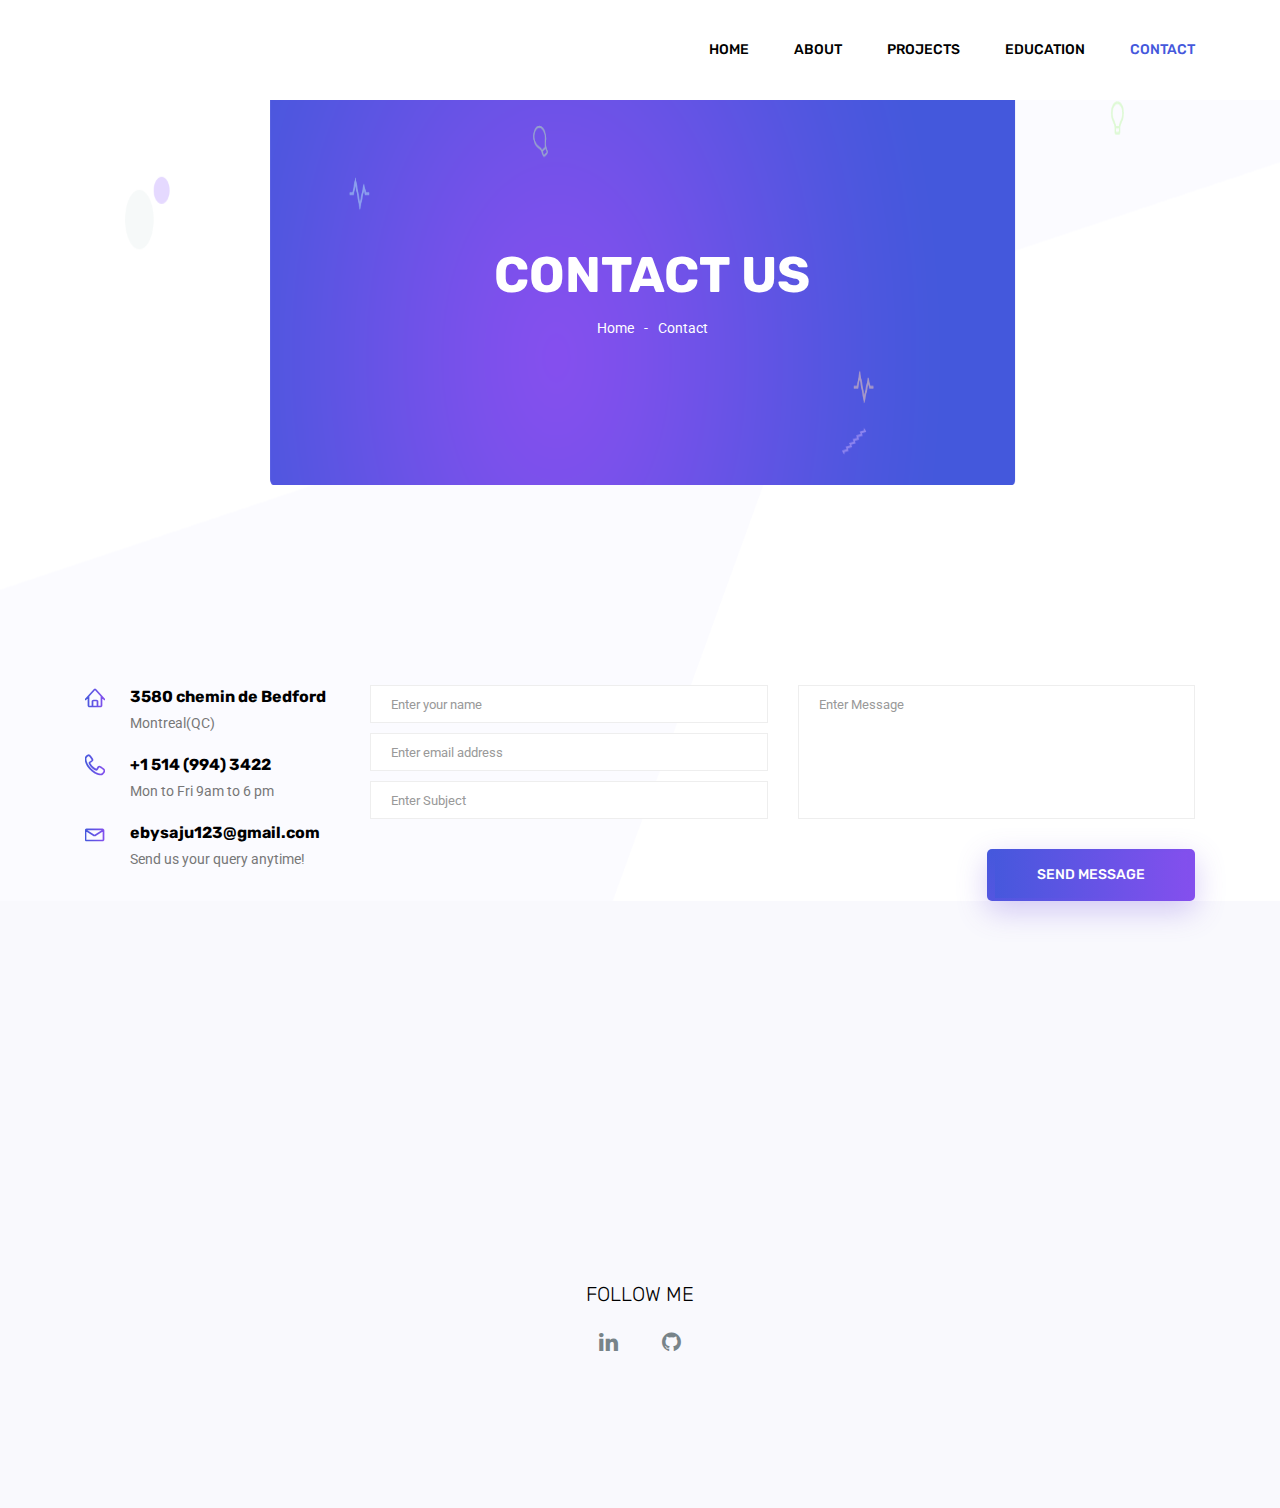
==== commit 79117b19: "changes made" ====
--- a/contact.html
+++ b/contact.html
@@ -38,24 +38,10 @@
 						<ul class="nav navbar-nav menu_nav justify-content-end">
 							<li class="nav-item"><a class="nav-link" href="index.html">Home</a></li>
 							<li class="nav-item"><a class="nav-link" href="about.html">About</a></li>
-							<li class="nav-item"><a class="nav-link" href="services.html">Services</a></li>
-							<li class="nav-item"><a class="nav-link" href="portfolio.html">Portfolio</a></li>
-							<li class="nav-item submenu dropdown">
-								<a href="#" class="nav-link dropdown-toggle" data-toggle="dropdown" role="button" aria-haspopup="true"
-								 aria-expanded="false">Pages</a>
-								<ul class="dropdown-menu">
-                                    <li class="nav-item"><a class="nav-link" href="elements.html">Elements</a></li>
-                                    <li class="nav-item"><a class="nav-link" href="portfolio-details.html">Portfolio Details</a></li>
-								</ul>
-							</li>
-							<li class="nav-item submenu dropdown">
-								<a href="#" class="nav-link dropdown-toggle" data-toggle="dropdown" role="button" aria-haspopup="true"
-								 aria-expanded="false">Blog</a>
-								<ul class="dropdown-menu">
-									<li class="nav-item"><a class="nav-link" href="blog.html">Blog</a></li>
-									<li class="nav-item"><a class="nav-link" href="single-blog.html">Blog Details</a></li>
-								</ul>
-							</li>
+							<li class="nav-item"><a class="nav-link" href="services.html">Projects</a></li>
+							<li class="nav-item"><a class="nav-link" href="education.html">Education</a></li>
+							
+						
 							<li class="nav-item active"><a class="nav-link" href="contact.html">Contact</a></li>
 						</ul>
 					</div>
--- a/css/style.css
+++ b/css/style.css
@@ -54,6 +54,7 @@
   a:hover, a:focus {
     text-decoration: none;
     outline: none; }
+    
 
 button:focus {
   outline: none;
